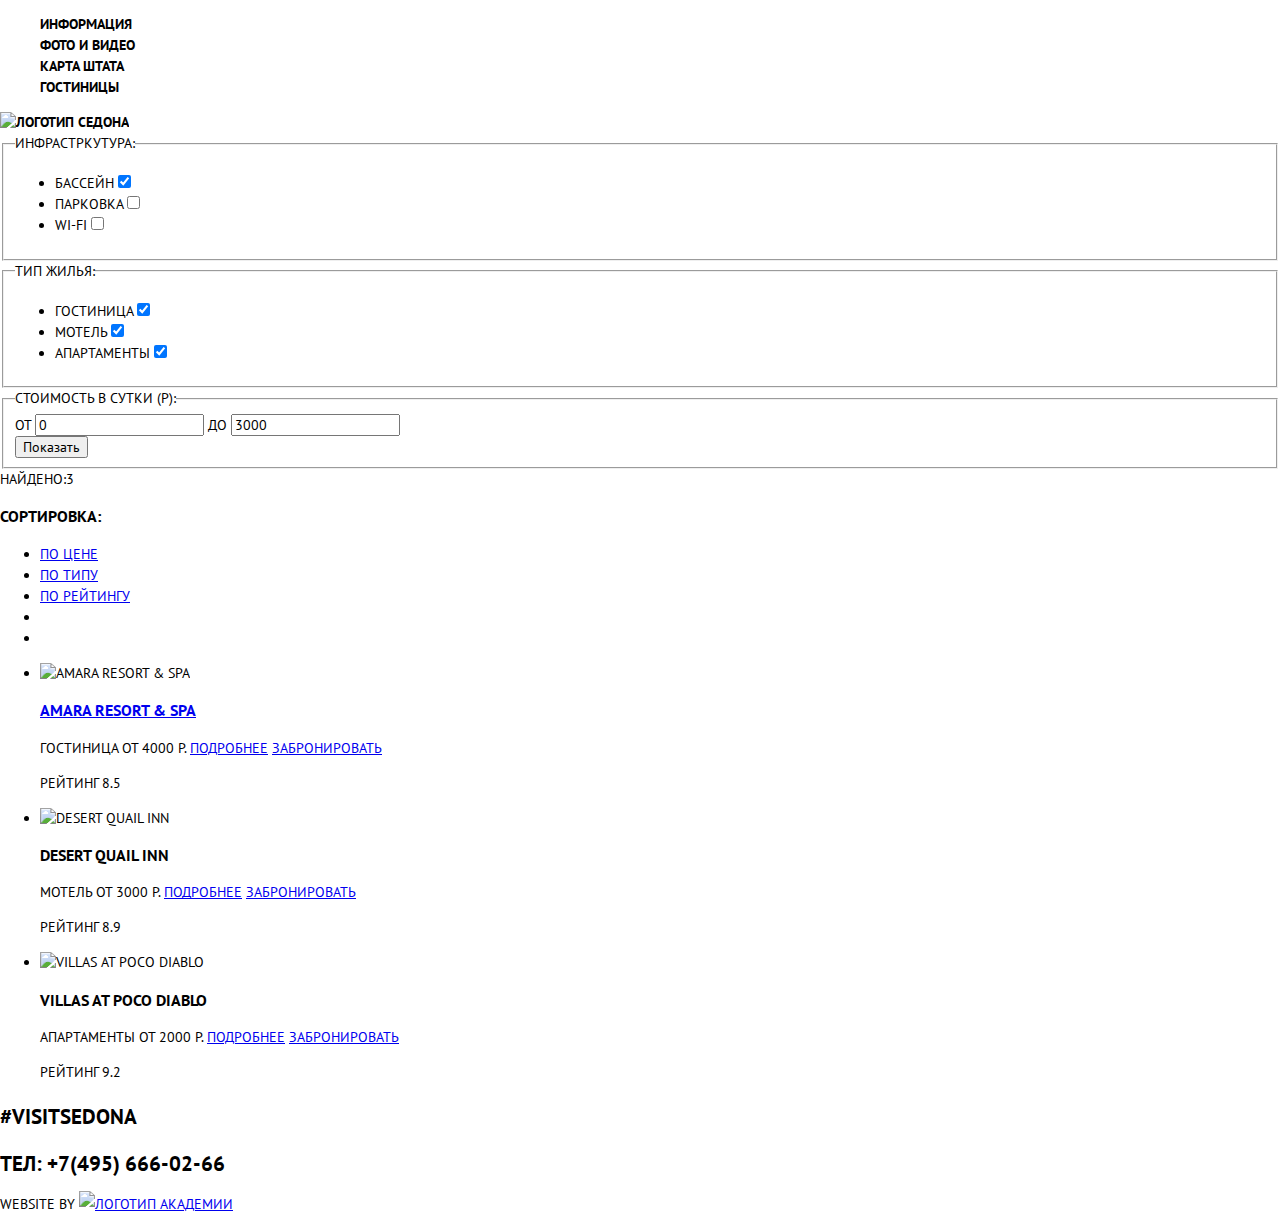
==== catalog.html @ 799c57b4 "Начинает стилизовать каталог" ====
<!DOCTYPE html>
<html lang="ru">

<head>
  <meta charset="utf-8">
  <title>Седона: поиск жилья</title>
  <link rel="icon" href="favicon.ico">
  <link rel="icon" href="img/favicon/icon.svg" type="image/svg+xml">
  <link rel="apple-touch-icon" href="img/favicon/152.png">
  <link rel="stylesheet" href="css/normalize.css">
  <link rel="stylesheet" href="css/style.css">
</head>

<body class="page-body">
  <header class="main-header">
    <nav class="main-menu">
      <ul class="main-menu__list">
        <li class="main-menu__item">
          <a class="main-menu__link main-menu__link--active" href="index.html">Информация</a>
        </li>
        <li class="main-menu__item">
          <a class="main-menu__link" href="#">Фото и видео</a>
        </li>
        <li class="main-menu__item">
          <a class="main-menu__link" href="#">Карта штата</a>
        </li>
        <li class="main-menu__item">
          <a class="main-menu__link" href="catalog.html">Гостиницы</a>
        </li>
      </ul>
      <a class="main-menu__logo">
        <img src="img/logo.svg" alt="Логотип Седона" width="138" height="70">
      </a>
    </nav>
  </header>
  <main>
    <h1 class="visually-hidden">Выбор жилья</h1>
    <section>
      <h2 class="visually-hidden">фильтр жилья</h2>
      <form action="https://echo.htmlacademy.ru/" method="get">
        <fieldset>
          <legend>Инфрастркутура:</legend>
          <ul>
            <li>
              <label for="swimming">Бассейн</label>
              <input type="checkbox" id="swimming" name="swimming" checked>
            </li>
            <li>
              <label for="parking">Парковка</label>
              <input type="checkbox" id="parking" name="parking">
            </li>
            <li>
              <label for="wifi">WI-FI</label>
              <input type="checkbox" id="wifi" name="wifi">
            </li>
          </ul>
        </fieldset>
        <fieldset>
          <legend>Тип жилья:</legend>
          <ul>
            <li>
              <label for="hotel">Гостиница</label>
              <input type="checkbox" id="hotel" name="hotel" checked>
            </li>
            <li>
              <label for="motel">Мотель</label>
              <input type="checkbox" id="motel" name="motel" checked>
            </li>
            <li>
              <label for="apartments">Апартаменты</label>
              <input type="checkbox" id="apartments" name="apartments" checked>
            </li>
          </ul>
        </fieldset>
        <fieldset class="filter-range">
          <legend class="filter-range-title">Стоимость в сутки (р):</legend>
          <div class="price-controls">
            <label class="min-price">от <input type="number" name="min-price" value="0" min="0"></label>
            <label class="max-price">до <input type="number" name="max-price" value="3000"></label>
          </div>
          <div class="range-controls">
            <div class="scale">
              <div class="bar"></div>
            </div>
            <div class="range-toggle range-toggle-min"></div>
            <div class="range-toggle range-toggle-max"></div>
          </div>
          <button class="btn-transparent" type="submit">Показать</button>
        </fieldset>
      </form>
    </section>
    <section>
      <h2 class="visually-hidden">Список доступных гостиниц</h2>
      <aside>
        <span>найдено:3</span>
        <div>
          <h3>сортировка:</h3>
          <ul>
            <li><a href="#">по цене</a></li>
            <li><a href="#">по типу</a></li>
            <li><a href="#">по рейтингу</a></li>
            <li><a href="#" aria-label="По убыванию"></a></li>
            <li><a href="#" aria-label="По возрастанию"></a></li>
          </ul>
        </div>
      </aside>
      <ul>
        <li>
          <img src="img/amara-resort.jpg" alt="Amara Resort & Spa" width="135" height="90">
          <h3><a href="#">Amara Resort & Spa</a></h3>
          <span>Гостиница</span>
          <span>от 4000 р.</span>
          <a href="#">Подробнее</a>
          <a href="#">Забронировать</a>
          <p>Рейтинг 8.5</p>
        </li>
        <li>
          <img src="img/desert-quail.jpg" alt="Desert Quail Inn" width="135" height="90">
          <h3>Desert Quail Inn</h3>
          <span>Мотель</span>
          <span>от 3000 р.</span>
          <a href="#">Подробнее</a>
          <a href="#">Забронировать</a>
          <p>Рейтинг 8.9</p>
        </li>
        <li>
          <img src="img/villas.jpg" alt="Villas at Poco Diablo" width="135" height="90">
          <h3>Villas at Poco Diablo</h3>
          <span>Апартаменты</span>
          <span>От 2000 Р.</span>
          <a href="#">Подробнее</a>
          <a href="#">Забронировать</a>
          <p>Рейтинг 9.2</p>
        </li>
      </ul>
    </section>
  </main>
  <footer class="main-footer">
    <div class="main-footer__contacts">
      <p class="main-footer__text">#visitSEDONA</p>
      <a class="main-footer__tel" href="tel:+74956660266">Тел: +7(495) 666-02-66</a>
    </div>
    <div class="main-footer__social">
      <ul class="main-footer__list">
        <li class="main-footer__item">
          <a class="main-footer__link" href="#"></a>
        </li>
        <li class="main-footer__item">
          <a class="main-footer__link" href="#"></a>
        </li>
        <li class="main-footer__item">
          <a class="main-footer__link" href="#"></a>
        </li>
      </ul>
    </div>
    <div class="main-footer__logo">
      <p class="main-footer__copyright">Website by
        <a class="main-footer__copyright-icon" href="https://htmlacademy.ru/intensive/htmlcss">
          <img class="main-footer__copyright-img" src="img/logo-htmlacademy.svg" alt="Логотип академии" width="115"
            height="41">
        </a>
      </p>
    </div>
  </footer>
</body>

</html>
---- css/style.css ----
/* Fotns */

@font-face {
  font-family: "PT Sans";
  src: local("PTSans-Bold"), url(../fonts/PTSans-Bold.woff2) format("woff2"),
    url(../fonts/PTSans-Bold.woff) format("woff");
  font-weight: 700;
  font-style: normal;
}
@font-face {
  font-family: "PT Sans";
  src: local("PTSans"), url(../fonts/PTSans.woff2) format("woff2"), url(../fonts/PTSans.woff) format("woff");
  font-weight: 400;
  font-style: normal;
}

/* Variables */

:root {
  --basic-black: #000000;
  --basic-dark: #a9a9a9;
  --basic-white: #ffffff;
  --basic-blue: #81b3d2;
  --blue: #669ec0;
  --extra-blue: #5496bd;
  --basic-brown: #766357;
  --brown: #604e43;
  --extra-brown: #503e33;
}

/* Visually-hidden */

.visually-hidden {
  position: absolute;
  clip: rect(0 0 0 0);
  width: 1px;
  height: 1px;
  margin: -1px;
}

/* Global */

.page {
}
.page-body {
  font-family: "PT Sans", Arial, sans-serif;
  font-size: 14px;
  line-height: 21px;
  font-weight: normal;
  text-transform: uppercase;
  background: var(--basic-white);
}

/* Main header */

.main-header {
  font-weight: bold;
  color: var(--basic-black);
  background-color: transparent;
}
.main-menu {
}
.main-menu__list {
  list-style: none;
}
.main-menu__item {
}
.main-menu__link {
  text-decoration: none;
  color: var(--basic-black);
}
.main-menu__link--active:hover {
  color: var(--basic-blue);
}
.main-menu__link--active:focus {
  color: var(--basic-black);
  opacity: 0.3;
}
.main-menu__link--active:active {
  color: var(--basic-brown);
}
.main-menu__logo {
}

/* Welcome */

.wrapper {
}
.welcome {
  background-image: url(../img/bg.jpg);
  background-position: center, 0 0;
  background-repeat: no-repeat, repeat;
}
.welcome__title {
}
.features {
  text-align: center;
}
.features__slogan {
  text-align: center;
  font-size: 21px;
  line-height: 26px;
  font-weight: bold;
}

/* Features */

.features__cause {
}
.features-list {
  list-style: none;
}
.features-list__item {
}
.features-list__block {
  text-align: center;
  color: var(--basic-white);
}
.features-list__content {
  background: var(--basic-blue);
  width: 400px;
  height: 256px;
}
.features-list__title {
  text-align: center;
  font-size: 21px;
  font-weight: bold;
}
.features-list__text {
  text-align: center;
}
.features-list__img {
}
.sublist {
  list-style: none;
}
.sublist__item {
}
.sublist__title {
  font-size: 21px;
  font-weight: bold;
}
.sublist__text {
}
.features-list__block--left {
  background: var(--basic-blue);
  width: 400px;
  height: 256px;
}

/* Form */

.search-hotel {
}
.search-hotel__subtitle {
  font-size: 30px;
  font-weight: bold;
  line-height: 24px;
  text-align: center;
}
.search-hotel__text {
  text-align: center;
  line-height: 24px;
}
.search-hotel__button {
  font-weight: bold;
  font-size: 21px;
  text-align: center;
  color: var(--basic-white);
  background-color: var(--basic-brown);
  width: 568px;
  height: 86px;
}
.search-hotel__button:hover {
  background-color: var(--brown);
}
.search-hotel__button:focus {
  background-color: var(--extra-brown);
  color: rgba(255, 255, 255, 0.3);
}
.search-form {
  font-weight: bold;
  line-height: 26px;
}
.search-form__item {
}
.search-form__label {
}
.search-form__input {
  font-weight: bold;
  line-height: 26px;
  text-align: center;
}
.search-form__button {
}
.search-form__button--less {
  background-color: var(--basic-dark);
}
.search-form__button--less:hover {
  background-color: var(--basic-black);
}
.search-form__button--less:focus {
  background-color: var(--basic-blue);
}
.search-form__button--more {
  background-color: var(--basic-dark);
}
.search-form__button--more:hover {
  background-color: var(--basic-black);
}
.search-form__button--more:focus {
  background-color: var(--basic-blue);
}
.search-form__btn {
  color: var(--basic-white);
  font-weight: bold;
  font-size: 21px;
  line-height: 26px;
  background-color: var(--basic-blue);
  width: 458px;
  height: 58px;
  text-align: center;
}
.search-form__btn:hover {
  background-color: var(--blue);
}
.search-form__btn:focus {
  background-color: var(--extra-blue);
  color: rgba(255, 255, 255, 0.3);
}

/* map */

.map {
}
.map__img {
}

/* main footer */

.main-footer {
}
.main-footer__contacts {
}
.main-footer__text {
  font-weight: bold;
  font-size: 21px;
  line-height: 26px;
}
.main-footer__tel {
  color: var(--basic-black);
  text-decoration: none;
  font-size: 21px;
  line-height: 26px;
  font-weight: bold;
}
.main-footer__social {
}
.main-footer__list {
  list-style: none;
}
.main-footer__item {
}
.main-footer__link {
}
.main-footer__logo {
}
.main-footer__copyright {
  line-height: 26px;
}
.main-footer__copyright-icon {
}
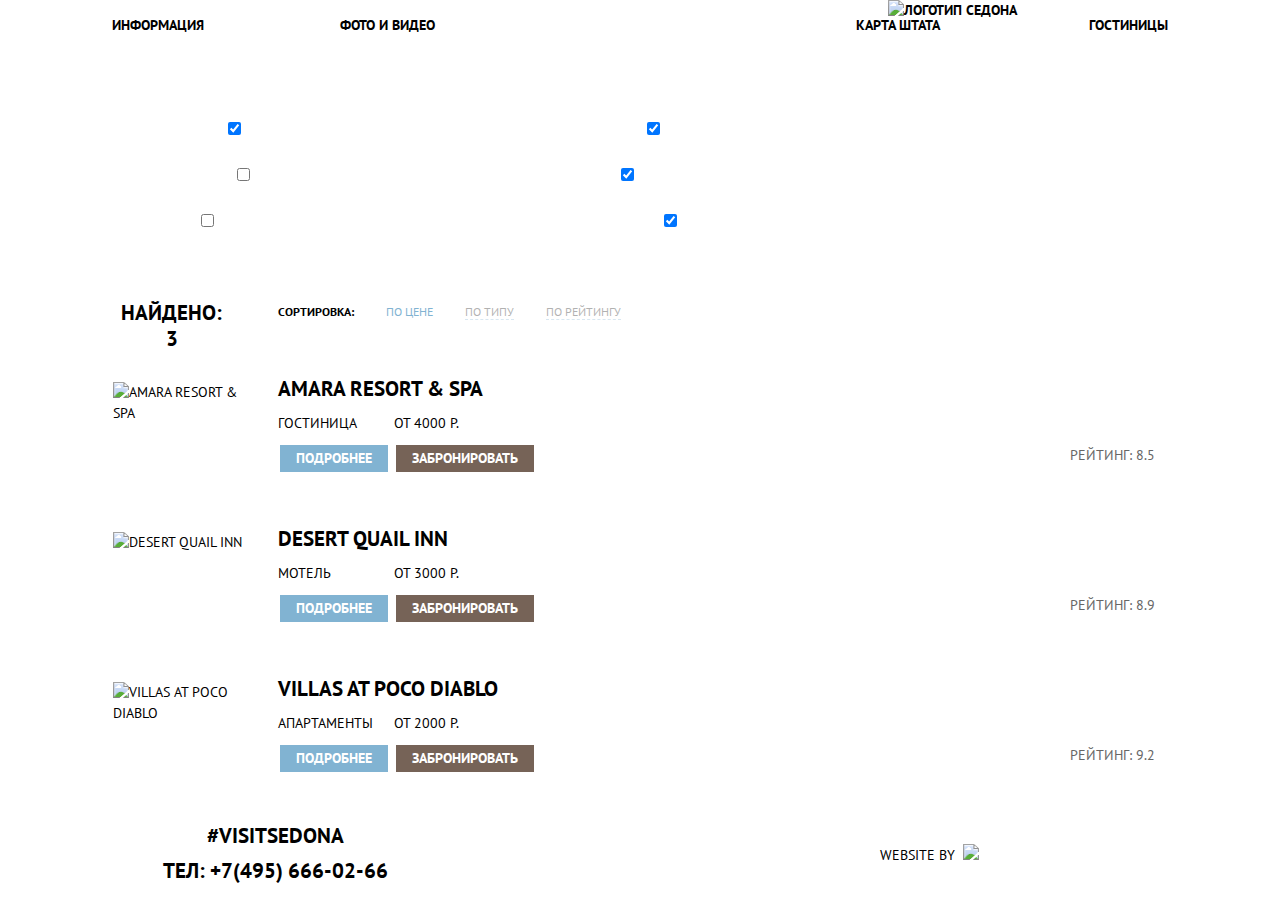
==== commit 232782dc: "Делает карточки каталога на гридах" ====
--- a/catalog.html
+++ b/catalog.html
@@ -11,126 +11,140 @@
   <link rel="stylesheet" href="css/style.css">
 </head>
 
-<body class="page-body">
+<body class="page-body iner-page">
   <header class="main-header">
+    <img class="main-header__logo img" src="img/logo.svg" alt="Логотип Седона" width="138" height="70">
     <nav class="main-menu">
-      <ul class="main-menu__list">
+      <ul class="main-menu__list list">
         <li class="main-menu__item">
-          <a class="main-menu__link main-menu__link--active" href="index.html">Информация</a>
+          <a class="main-menu__link main-menu__link--active link" href="#">Информация</a>
         </li>
         <li class="main-menu__item">
-          <a class="main-menu__link" href="#">Фото и видео</a>
+          <a class="main-menu__link link" href="#">Фото и видео</a>
         </li>
         <li class="main-menu__item">
-          <a class="main-menu__link" href="#">Карта штата</a>
+          <a class="main-menu__link link" href="#">Карта штата</a>
         </li>
         <li class="main-menu__item">
-          <a class="main-menu__link" href="catalog.html">Гостиницы</a>
+          <a class="main-menu__link link" href="catalog.html">Гостиницы</a>
         </li>
       </ul>
-      <a class="main-menu__logo">
-        <img src="img/logo.svg" alt="Логотип Седона" width="138" height="70">
-      </a>
     </nav>
   </header>
-  <main>
+  <main class="main-catalog">
     <h1 class="visually-hidden">Выбор жилья</h1>
-    <section>
+    <section class="search-hotel">
       <h2 class="visually-hidden">фильтр жилья</h2>
-      <form action="https://echo.htmlacademy.ru/" method="get">
-        <fieldset>
-          <legend>Инфрастркутура:</legend>
-          <ul>
-            <li>
-              <label for="swimming">Бассейн</label>
-              <input type="checkbox" id="swimming" name="swimming" checked>
+      <form class="search-hotel__form" action="https://echo.htmlacademy.ru/" method="get">
+        <fieldset class="services choice">
+          <legend class="services__title choice-title">Инфраструктура:</legend>
+          <ul class="services__list list choice-list">
+            <li class="services__items choice-items">
+              <label class="services__label" for="swimming">Бассейн</label>
+              <input class="services__input services__input--active" type="checkbox" id="swimming" name="swimming"
+                checked>
             </li>
-            <li>
-              <label for="parking">Парковка</label>
-              <input type="checkbox" id="parking" name="parking">
+            <li class="services__items choice-items">
+              <label class="services__label" for="parking">Парковка</label>
+              <input class="services__input" type="checkbox" id="parking" name="parking">
             </li>
-            <li>
-              <label for="wifi">WI-FI</label>
-              <input type="checkbox" id="wifi" name="wifi">
+            <li class="services__items choice-items">
+              <label class="services__label" for="wifi">WI-FI</label>
+              <input class="services__input" type="checkbox" id="wifi" name="wifi">
             </li>
           </ul>
         </fieldset>
-        <fieldset>
-          <legend>Тип жилья:</legend>
-          <ul>
-            <li>
-              <label for="hotel">Гостиница</label>
-              <input type="checkbox" id="hotel" name="hotel" checked>
+        <fieldset class="type-house choice">
+          <legend class="type-house__title choice-title">Тип жилья:</legend>
+          <ul class="type-house__list list choice-list">
+            <li class="type-house__items choice-items">
+              <label class="type-house__label" for="hotel">Гостиница</label>
+              <input class="type-house__input" type="checkbox" id="hotel" name="hotel" checked>
             </li>
-            <li>
-              <label for="motel">Мотель</label>
-              <input type="checkbox" id="motel" name="motel" checked>
+            <li class="type-house__items choice-items">
+              <label class="type-house__label" for="motel">Мотель</label>
+              <input class="type-house__input" type="checkbox" id="motel" name="motel" checked>
             </li>
-            <li>
-              <label for="apartments">Апартаменты</label>
-              <input type="checkbox" id="apartments" name="apartments" checked>
+            <li class="type-house__items choice-items">
+              <label class="type-house__label" for="apartments">Апартаменты</label>
+              <input class="type-house__input" type="checkbox" id="apartments" name="apartments" checked>
             </li>
           </ul>
         </fieldset>
         <fieldset class="filter-range">
-          <legend class="filter-range-title">Стоимость в сутки (р):</legend>
+          <legend class="filter-range__title">Стоимость в сутки (р):</legend>
           <div class="price-controls">
-            <label class="min-price">от <input type="number" name="min-price" value="0" min="0"></label>
-            <label class="max-price">до <input type="number" name="max-price" value="3000"></label>
+            <label class="price-controls__min">от 0 <input type="number" name="min-price" value="0" min="0"></label>
+            <label class="price-controls__max">до 3000 <input type="number" name="max-price" value="3000"></label>
           </div>
           <div class="range-controls">
-            <div class="scale">
-              <div class="bar"></div>
+            <div class="range-controls__scale">
+              <div class="range-controls__bar"></div>
             </div>
-            <div class="range-toggle range-toggle-min"></div>
-            <div class="range-toggle range-toggle-max"></div>
+            <div class="range-controls__less range-controls__less--check"></div>
+            <div class="range-controls__more range-controls__more--check"></div>
           </div>
-          <button class="btn-transparent" type="submit">Показать</button>
+          <button class="btn-show" type="submit">Показать</button>
         </fieldset>
       </form>
     </section>
-    <section>
+    <section class="available-hotel">
       <h2 class="visually-hidden">Список доступных гостиниц</h2>
-      <aside>
-        <span>найдено:3</span>
-        <div>
-          <h3>сортировка:</h3>
-          <ul>
-            <li><a href="#">по цене</a></li>
-            <li><a href="#">по типу</a></li>
-            <li><a href="#">по рейтингу</a></li>
-            <li><a href="#" aria-label="По убыванию"></a></li>
-            <li><a href="#" aria-label="По возрастанию"></a></li>
+      <aside class="found">
+        <span class="found__title title">найдено: 3</span>
+        <h3 class="sorting-title">сортировка:</h3>
+        <div class="sorting">
+          <ul class="sorting__list list">
+            <li class="sorting__items">
+              <a class="sorting__link sorting__link--active link" href="#">по цене</a>
+            </li>
+            <li class="sorting__items">
+              <a class="sorting__link sorting__link--type link tip" href="#">по типу</a>
+            </li>
+            <li class="sorting__items">
+              <a class="sorting__link sorting__link--rating link tip" href="#">по рейтингу</a>
+            </li>
+            <li class="sorting__items">
+              <a class="sorting__link sorting__link--descending link" href="#" aria-label="По убыванию"></a>
+            </li>
+            <li class="sorting__items">
+              <a class="sorting__link sorting__link--ascending link" href="#" aria-label="По возрастанию"></a>
+            </li>
           </ul>
         </div>
       </aside>
-      <ul>
-        <li>
-          <img src="img/amara-resort.jpg" alt="Amara Resort & Spa" width="135" height="90">
-          <h3><a href="#">Amara Resort & Spa</a></h3>
-          <span>Гостиница</span>
-          <span>от 4000 р.</span>
-          <a href="#">Подробнее</a>
-          <a href="#">Забронировать</a>
-          <p>Рейтинг 8.5</p>
+      <ul class="hotels list">
+        <li class="hotels__item">
+          <img class="hotels__image img" src="img/amara-resort.jpg" alt="Amara Resort & Spa" width="135" height="90">
+          <h3 class="hotels__title">
+            <a class="hotels__link hotels__link--active link" href="#">Amara Resort & Spa</a>
+          </h3>
+          <span class="hotels__type">Гостиница</span>
+          <span class="hotels__price">от 4000 р.</span>
+          <a class="hotels__detail link" href="#">Подробнее</a>
+          <a class="hotels__take link" href="#">Забронировать</a>
+          <span class="stars four-stars"></span>
+          <p class="hotels__desc">Рейтинг: 8.5</p>
         </li>
-        <li>
-          <img src="img/desert-quail.jpg" alt="Desert Quail Inn" width="135" height="90">
-          <h3>Desert Quail Inn</h3>
-          <span>Мотель</span>
-          <span>от 3000 р.</span>
-          <a href="#">Подробнее</a>
-          <a href="#">Забронировать</a>
-          <p>Рейтинг 8.9</p>
+        <li class="hotels__item">
+          <img class="hotels__image img" src="img/desert-quail.jpg" alt="Desert Quail Inn" width="135" height="90">
+          <h3 class="hotels__title">Desert Quail Inn</h3>
+          <span class="hotels__type">Мотель</span>
+          <span class="hotels__price">от 3000 р.</span>
+          <a class="hotels__detail link" href="#">Подробнее</a>
+          <a class="hotels__take link" href="#">Забронировать</a>
+          <span class="stars three-stars"></span>
+          <p class="hotels__desc">Рейтинг: 8.9</p>
         </li>
-        <li>
-          <img src="img/villas.jpg" alt="Villas at Poco Diablo" width="135" height="90">
-          <h3>Villas at Poco Diablo</h3>
-          <span>Апартаменты</span>
-          <span>От 2000 Р.</span>
-          <a href="#">Подробнее</a>
-          <a href="#">Забронировать</a>
-          <p>Рейтинг 9.2</p>
+        <li class="hotels__item">
+          <img class="hotels__image img" src="img/villas.jpg" alt="Villas at Poco Diablo" width="135" height="90">
+          <h3 class="hotels__title">Villas at Poco Diablo</h3>
+          <span class="hotels__type">Апартаменты</span>
+          <span class="hotels__price">От 2000 Р.</span>
+          <a class="hotels__detail link" href="#">Подробнее</a>
+          <a class="hotels__take link" href="#">Забронировать</a>
+          <span class="stars two-stars"></span>
+          <p class="hotels__desc link">Рейтинг: 9.2</p>
         </li>
       </ul>
     </section>
@@ -138,29 +152,25 @@
   <footer class="main-footer">
     <div class="main-footer__contacts">
       <p class="main-footer__text">#visitSEDONA</p>
-      <a class="main-footer__tel" href="tel:+74956660266">Тел: +7(495) 666-02-66</a>
+      <a class="main-footer__tel link" href="tel:+74956660266">Тел: +7(495) 666-02-66</a>
     </div>
-    <div class="main-footer__social">
-      <ul class="main-footer__list">
-        <li class="main-footer__item">
-          <a class="main-footer__link" href="#"></a>
-        </li>
-        <li class="main-footer__item">
-          <a class="main-footer__link" href="#"></a>
-        </li>
-        <li class="main-footer__item">
-          <a class="main-footer__link" href="#"></a>
-        </li>
-      </ul>
-    </div>
-    <div class="main-footer__logo">
-      <p class="main-footer__copyright">Website by
-        <a class="main-footer__copyright-icon" href="https://htmlacademy.ru/intensive/htmlcss">
-          <img class="main-footer__copyright-img" src="img/logo-htmlacademy.svg" alt="Логотип академии" width="115"
-            height="41">
-        </a>
-      </p>
-    </div>
+    <ul class="main-footer__list list">
+      <li class="main-footer__item">
+        <a class="main-footer__link link" href="#"></a>
+      </li>
+      <li class="main-footer__item">
+        <a class="main-footer__link link" href="#"></a>
+      </li>
+      <li class="main-footer__item">
+        <a class="main-footer__link link" href="#"></a>
+      </li>
+    </ul>
+    <p class="main-footer__copyright">Website by
+      <a class="main-footer__copyright-icon link" href="https://htmlacademy.ru/intensive/htmlcss">
+        <img class="main-footer__copyright-img img" src="img/logo-htmlacademy.svg" alt="Логотип академии" width="115"
+          height="41">
+      </a>
+    </p>
   </footer>
 </body>
 
--- a/css/style.css
+++ b/css/style.css
@@ -1,4 +1,4 @@
-/* Fotns */
+/* Fonts */
 
 @font-face {
   font-family: "PT Sans";
@@ -7,6 +7,7 @@
   font-weight: 700;
   font-style: normal;
 }
+
 @font-face {
   font-family: "PT Sans";
   src: local("PTSans"), url(../fonts/PTSans.woff2) format("woff2"), url(../fonts/PTSans.woff) format("woff");
@@ -26,9 +27,71 @@
   --basic-brown: #766357;
   --brown: #604e43;
   --extra-brown: #503e33;
-}
-
-/* Visually-hidden */
+  --rating-text: #666666;
+  --blue-opacity: rgba(255, 255, 255, 0.3);
+  --basic-background: #f2f2f2;
+  --background-item: #eeeeee;
+  --shadow-form: rgba(0, 1, 1, 0.15);
+}
+
+/* Global */
+
+*,
+*::before,
+*::after {
+  box-sizing: border-box;
+}
+
+.page {
+  height: 100%;
+}
+
+.content {
+  min-width: 1200px;
+  height: 100%;
+  margin: 0 auto;
+}
+
+.page-body {
+  display: grid;
+  grid-template-rows: min-content 1fr min-content;
+  align-content: start;
+  min-height: 100%;
+  max-width: 1200px;
+  width: 100%;
+  margin: 0 auto;
+
+  font-family: "PT Sans", Arial, sans-serif;
+  font-size: 14px;
+  line-height: 21px;
+  font-weight: 400;
+  text-transform: uppercase;
+
+  background-color: var(--basic-white);
+}
+
+.list {
+  margin: 0;
+  padding: 0;
+
+  list-style: none;
+}
+
+.link {
+  text-decoration: none;
+  color: var(--basic-white);
+}
+
+.title {
+  font-size: 21px;
+  font-weight: 700;
+  text-align: center;
+}
+
+.img {
+  max-width: 100%;
+  vertical-align: middle;
+}
 
 .visually-hidden {
   position: absolute;
@@ -38,235 +101,682 @@
   margin: -1px;
 }
 
-/* Global */
-
-.page {
-}
-.page-body {
-  font-family: "PT Sans", Arial, sans-serif;
-  font-size: 14px;
-  line-height: 21px;
-  font-weight: normal;
-  text-transform: uppercase;
-  background: var(--basic-white);
-}
-
 /* Main header */
 
 .main-header {
-  font-weight: bold;
+  font-weight: 700;
   color: var(--basic-black);
   background-color: transparent;
 }
-.main-menu {
-}
+
 .main-menu__list {
-  list-style: none;
-}
+  display: flex;
+  flex-wrap: wrap;
+  justify-content: space-between;
+  padding: 0px 72px;
+  text-align: center;
+}
+
+.main-menu__list li {
+  padding-top: 15px;
+  width: 200px;
+  min-height: 40px;
+}
+
 .main-menu__item {
-}
+  margin-bottom: 15px;
+}
+
+.main-menu__list li:nth-child(1),
+.main-menu__list li:nth-child(2) {
+  text-align: left;
+}
+
+.main-menu__list li:nth-child(3),
+.main-menu__list li:nth-child(4) {
+  text-align: right;
+}
+
+.main-menu__list li:nth-child(3) {
+  margin-left: 173px;
+}
+
+.main-header__logo {
+  position: absolute;
+  left: 888px;
+  z-index: 1;
+
+  width: 138px;
+  height: 70px;
+}
+
 .main-menu__link {
-  text-decoration: none;
-  color: var(--basic-black);
-}
+  display: block;
+  color: var(--basic-black);
+}
+
 .main-menu__link--active:hover {
   color: var(--basic-blue);
 }
+
 .main-menu__link--active:focus {
   color: var(--basic-black);
   opacity: 0.3;
 }
+
 .main-menu__link--active:active {
   color: var(--basic-brown);
 }
-.main-menu__logo {
-}
-
-/* Welcome */
-
-.wrapper {
-}
+
+/* Main */
+
+.main {
+  display: grid;
+  grid-template-rows: min-content auto auto auto;
+  align-content: start;
+}
+
 .welcome {
-  background-image: url(../img/bg.jpg);
-  background-position: center, 0 0;
-  background-repeat: no-repeat, repeat;
-}
+  grid-column: 1 / -1;
+
+  display: flex;
+
+  height: 509px;
+  background-color: var(--basic-white);
+  background-image: url("../img/bg.jpg");
+}
+
 .welcome__title {
-}
-.features {
-  text-align: center;
-}
+  margin: auto;
+}
+
+/* Features */
+
 .features__slogan {
-  text-align: center;
   font-size: 21px;
   line-height: 26px;
-  font-weight: bold;
-}
-
-/* Features */
+  font-weight: 700;
+  color: var(--basic-black);
+  text-align: center;
+  max-width: 470px;
+  margin: 0 auto;
+  padding-top: 41px;
+}
 
 .features__cause {
-}
+  margin-top: 43px;
+  margin-bottom: 53px;
+
+  line-height: 26px;
+  font-weight: 400;
+  text-align: center;
+
+  color: var(--basic-black);
+}
+
 .features-list {
-  list-style: none;
-}
-.features-list__item {
-}
-.features-list__block {
-  text-align: center;
+  display: flex;
+  flex-wrap: wrap;
+  margin-bottom: 54px;
+}
+
+.features-list__item--short {
+  display: flex;
+  flex-direction: column;
+  justify-content: center;
+  align-items: center;
+  text-align: center;
+  padding: 0 48px;
+  padding-bottom: 34px;
+
+  max-width: 400px;
+  width: 100%;
+  min-height: 256px;
+  background-color: var(--background-item);
+}
+
+.features-start {
+  display: flex;
+  flex-wrap: wrap;
+
   color: var(--basic-white);
 }
+
 .features-list__content {
-  background: var(--basic-blue);
-  width: 400px;
-  height: 256px;
-}
+  display: flex;
+  flex-direction: column;
+  justify-content: center;
+  align-items: center;
+  text-align: center;
+  padding: 0 48px;
+  max-width: 400px;
+
+  background-color: var(--basic-blue);
+}
+
+.features-second {
+  display: flex;
+  flex-wrap: wrap;
+  min-height: 256px;
+
+  background-color: var(--basic-blue);
+  color: var(--basic-white);
+}
+
 .features-list__title {
-  text-align: center;
-  font-size: 21px;
-  font-weight: bold;
-}
-.features-list__text {
-  text-align: center;
-}
-.features-list__img {
-}
+  margin-top: 42px;
+}
+
+/* sublist */
+
 .sublist {
-  list-style: none;
-}
+  width: 100%;
+  display: flex;
+  justify-content: space-around;
+  align-items: center;
+  text-align: center;
+  margin-top: 60px;
+  margin-bottom: 82px;
+
+  background-color: var(--basic-white);
+}
+
 .sublist__item {
-}
-.sublist__title {
-  font-size: 21px;
-  font-weight: bold;
-}
-.sublist__text {
-}
-.features-list__block--left {
-  background: var(--basic-blue);
-  width: 400px;
-  height: 256px;
+  max-width: 296px;
+  color: var(--basic-black);
 }
 
 /* Form */
 
-.search-hotel {
-}
-.search-hotel__subtitle {
+.search {
+  grid-column: 1 / -1;
+  display: flex;
+  flex-direction: column;
+}
+
+.search__subtitle {
   font-size: 30px;
-  font-weight: bold;
+  font-weight: 700;
   line-height: 24px;
   text-align: center;
 }
-.search-hotel__text {
+
+.search__text {
   text-align: center;
   line-height: 24px;
 }
-.search-hotel__button {
-  font-weight: bold;
+
+.search__button {
+  margin: 0 auto;
+
+  width: 568px;
+  height: 86px;
+  font-weight: 700;
   font-size: 21px;
   text-align: center;
   color: var(--basic-white);
   background-color: var(--basic-brown);
-  width: 568px;
-  height: 86px;
-}
-.search-hotel__button:hover {
+  border: none;
+}
+
+.search__button:hover {
   background-color: var(--brown);
 }
-.search-hotel__button:focus {
+
+.search__button:focus {
+  color: var(--blue-opacity);
   background-color: var(--extra-brown);
-  color: rgba(255, 255, 255, 0.3);
-}
+}
+
 .search-form {
-  font-weight: bold;
+  position: relative;
+  left: 316px;
+
+  display: flex;
+  flex-direction: column;
+  justify-content: space-around;
+
+  font-weight: 700;
   line-height: 26px;
-}
+  box-shadow: 0px 7px 15px 0px var(--shadow-form);
+  min-height: 395px;
+  max-width: 568px;
+}
+
 .search-form__item {
-}
-.search-form__label {
-}
+  display: flex;
+  justify-content: center;
+}
+
+.humans {
+  display: flex;
+  justify-content: space-around;
+  padding: 0 55px;
+}
+
 .search-form__input {
-  font-weight: bold;
+  font-weight: 700;
   line-height: 26px;
   text-align: center;
-}
+  border: none;
+}
+
 .search-form__button {
-}
-.search-form__button--less {
   background-color: var(--basic-dark);
 }
-.search-form__button--less:hover {
+
+.search-form__button:hover {
   background-color: var(--basic-black);
 }
-.search-form__button--less:focus {
+
+.search-form__button:focus {
   background-color: var(--basic-blue);
 }
-.search-form__button--more {
-  background-color: var(--basic-dark);
-}
-.search-form__button--more:hover {
-  background-color: var(--basic-black);
-}
-.search-form__button--more:focus {
-  background-color: var(--basic-blue);
-}
+
 .search-form__btn {
-  color: var(--basic-white);
+  margin: 0 auto;
+
+  width: 458px;
+  height: 58px;
   font-weight: bold;
   font-size: 21px;
   line-height: 26px;
+  text-align: center;
+  color: var(--basic-white);
+
   background-color: var(--basic-blue);
-  width: 458px;
-  height: 58px;
-  text-align: center;
-}
+  border: none;
+}
+
 .search-form__btn:hover {
   background-color: var(--blue);
 }
+
 .search-form__btn:focus {
+  color: var(--blue-opacity);
   background-color: var(--extra-blue);
-  color: rgba(255, 255, 255, 0.3);
 }
 
 /* map */
 
 .map {
-}
-.map__img {
+  grid-column: 1 / -1;
 }
 
 /* main footer */
 
 .main-footer {
-}
-.main-footer__contacts {
-}
-.main-footer__text {
-  font-weight: bold;
+  display: flex;
+  justify-content: space-around;
+
   font-size: 21px;
   line-height: 26px;
-}
+  font-weight: 700;
+}
+
+.main-footer__contacts {
+  display: flex;
+  flex-direction: column;
+  justify-content: center;
+}
+
+.main-footer__text {
+  text-align: center;
+  margin-bottom: 9px;
+}
+
 .main-footer__tel {
-  color: var(--basic-black);
-  text-decoration: none;
+  margin-bottom: 36px;
+
+  color: var(--basic-black);
+}
+
+.main-footer__list {
+  display: flex;
+  justify-content: space-between;
+  max-width: 138px;
+}
+
+.main-footer__link {
+  max-width: 46px;
+  max-height: 48px;
+  background-color: var(--basic-blue);
+}
+
+.main-footer__copyright {
+  display: flex;
+  margin-top: 40px;
+  margin-bottom: 40px;
+
+  font-size: 14px;
+  font-weight: 400;
+}
+
+.main-footer__copyright-img {
+  margin-left: 8px;
+}
+
+/* catalog */
+
+/* search form */
+
+.search-hotel {
+  background-image: url("../img/filter-bg.jpg");
+}
+
+.search-hotel__form {
+  min-width: 1200px;
+  min-height: 217px;
+  display: grid;
+  grid-template-columns: 1fr 1fr 1fr;
+}
+
+.choice {
+  color: var(--basic-white);
+  border: none;
+}
+
+.choice-list {
+  margin-top: 14px;
+  margin-left: 112px;
+  max-width: 100%;
+  min-height: 100%;
+}
+
+.choice-title {
+  max-width: 100%;
+  padding-top: 25px;
+  margin-left: 72px;
+
+  font-size: 16px;
+  font-weight: bold;
+}
+
+.choice-items {
+  margin-bottom: 25px;
+}
+
+/* price form */
+
+.filter-range {
+  width: 330px;
+  margin: 0 auto;
+
+  color: var(--basic-white);
+  text-transform: uppercase;
+  border: none;
+}
+
+.filter-range__title {
+  margin-bottom: 9px;
+
+  font-weight: 700;
+  font-size: 16px;
+  line-height: 21px;
+}
+
+.price-controls {
+  height: 36px;
+  margin-bottom: 20px;
+
+  font-size: 0;
+
+  border: 2px solid var(--basic-white);
+  border-radius: 2px;
+}
+
+.price-controls label {
+  display: inline-block;
+
+  font-size: 14px;
+  line-height: 38px;
+  vertical-align: top;
+
+  cursor: pointer;
+}
+
+.price-controls__min,
+.price-controls__max {
+  width: 90px;
+  margin-left: 55px;
+}
+
+.price-controls input {
+  width: 50px;
+  margin: 0;
+
+  opacity: 0;
+  border: none;
+}
+
+.btn-show {
+  display: block;
+  margin: 0 auto;
+  padding: 6px 35px;
+  margin-top: 35px;
+  font-size: 14px;
+  line-height: 20px;
+  color: var(--basic-white);
+  text-transform: uppercase;
+
+  background-color: transparent;
+  border: 2px solid var(--basic-white);
+  border-radius: 2px;
+  cursor: pointer;
+}
+
+.btn-show:hover {
+  color: var(--basic-black);
+  background-color: var(--basic-white);
+}
+
+/* sorting */
+
+.found {
+  display: flex;
+}
+
+.found__title {
+  min-width: 117px;
+  margin-top: 28px;
+  margin-right: 10px;
+  margin-left: 73px;
+  line-height: 26px;
+}
+
+.sorting-title {
+  margin-top: 31px;
+  margin-left: 38px;
+  font-size: 12px;
+  line-height: 18px;
+}
+
+.sorting {
+  min-width: 800px;
+  width: 100%;
+}
+
+.sorting__list {
+  display: flex;
+  margin-top: 29px;
+}
+
+.sorting__items {
+  margin-left: 32px;
+}
+
+.sorting__link--descending {
+  margin-left: 430px;
+}
+
+.sorting__link {
+  font-size: 12px;
+  line-height: 18px;
+  color: var(--basic-black);
+  border-bottom: 1px dashed var(--basic-blue);
+}
+
+.sorting__link--active {
+  color: var(--basic-blue);
+  border: none;
+}
+
+.tip {
+  opacity: 0.3;
+}
+
+.sorting__link--rating:hover {
+  color: var(--basic-blue);
+}
+
+.sorting__link--rating:focus {
+  color: var(--basic-black);
+}
+
+/* hotels */
+
+.hotels__item {
+  display: grid;
+  grid-template-columns: 73px 165px 116px 150px auto 110px 73px;
+  grid-template-rows: 50px 43px 57px;
+}
+
+.hotels__image {
+  grid-row: 1 / 4;
+  grid-column: 2 / 3;
+  align-self: center;
+}
+
+.hotels__title {
+  grid-row: 1 / 2;
+  grid-column: 3 / 5;
+  align-self: end;
+  justify-self: start;
+  margin: 0;
+
+  font-weight: 700;
   font-size: 21px;
+}
+
+.hotels__type {
+  grid-row: 2 / 3;
+  grid-column: 3 / 4;
+  align-self: center;
+  justify-self: start;
+}
+
+.hotels__price {
+  grid-row: 2 / 3;
+  grid-column: 4 / 5;
+  align-self: center;
+  justify-self: start;
+}
+
+.hotels__detail {
+  grid-row: 3 / 4;
+  grid-column: 3 / 4;
+  align-self: start;
+  justify-self: start;
+}
+
+.hotels__take {
+  grid-row: 3 / 4;
+  grid-column: 4 / 5;
+  align-self: start;
+  justify-self: start;
+}
+
+.hotels__desc {
+  grid-row: 3 / 4;
+  grid-column: 6 / 7;
+  justify-self: center;
+  align-self: start;
+  margin: 0;
+}
+
+.hotels .hotels__detail,
+.hotels .hotels__take {
+  display: inline-block;
+  vertical-align: top;
+  text-align: center;
+  min-width: 78px;
+  min-height: 27px;
+  margin-left: 2px;
+  padding-top: 3px;
+  padding-bottom: 3px;
+  padding-left: 16px;
+  padding-right: 16px;
+}
+
+.stars {
+  grid-row: 1 / 2;
+  grid-column: 6 / 7;
+  align-self: end;
+  justify-self: end;
+
+  height: 17px;
+  width: 112px;
+  background-image: url("../img/icon/star.svg");
+  background-repeat: space round;
+}
+
+.four-stars {
+  width: 83px;
+}
+
+.three-stars {
+  width: 68px;
+}
+
+.two-stars {
+  width: 43px;
+}
+
+.hotels__title {
   line-height: 26px;
-  font-weight: bold;
-}
-.main-footer__social {
-}
-.main-footer__list {
-  list-style: none;
-}
-.main-footer__item {
-}
-.main-footer__link {
-}
-.main-footer__logo {
-}
-.main-footer__copyright {
-  line-height: 26px;
-}
-.main-footer__copyright-icon {
-}
+}
+
+.hotels__link {
+  color: var(--basic-black);
+}
+
+.hotels__link:hover {
+  color: var(--basic-blue);
+}
+
+.hotels__link:focus {
+  color: var(--basic-black);
+  opacity: 0.3;
+}
+
+.hotels__detail {
+  font-weight: 700;
+  background-color: var(--basic-blue);
+}
+
+.hotels__detail:hover {
+  background-color: var(--blue);
+}
+
+.hotels__detail:focus {
+  color: var(--blue-opacity);
+  background-color: var(--extra-blue);
+}
+
+.hotels__take {
+  font-weight: 700;
+  background-color: var(--basic-brown);
+}
+
+.hotels__take:hover {
+  background-color: var(--brown);
+}
+
+.hotels__take:focus {
+  color: var(--blue-opacity);
+  background-color: var(--extra-brown);
+}
+
+.hotels__desc {
+  color: var(--rating-text);
+}
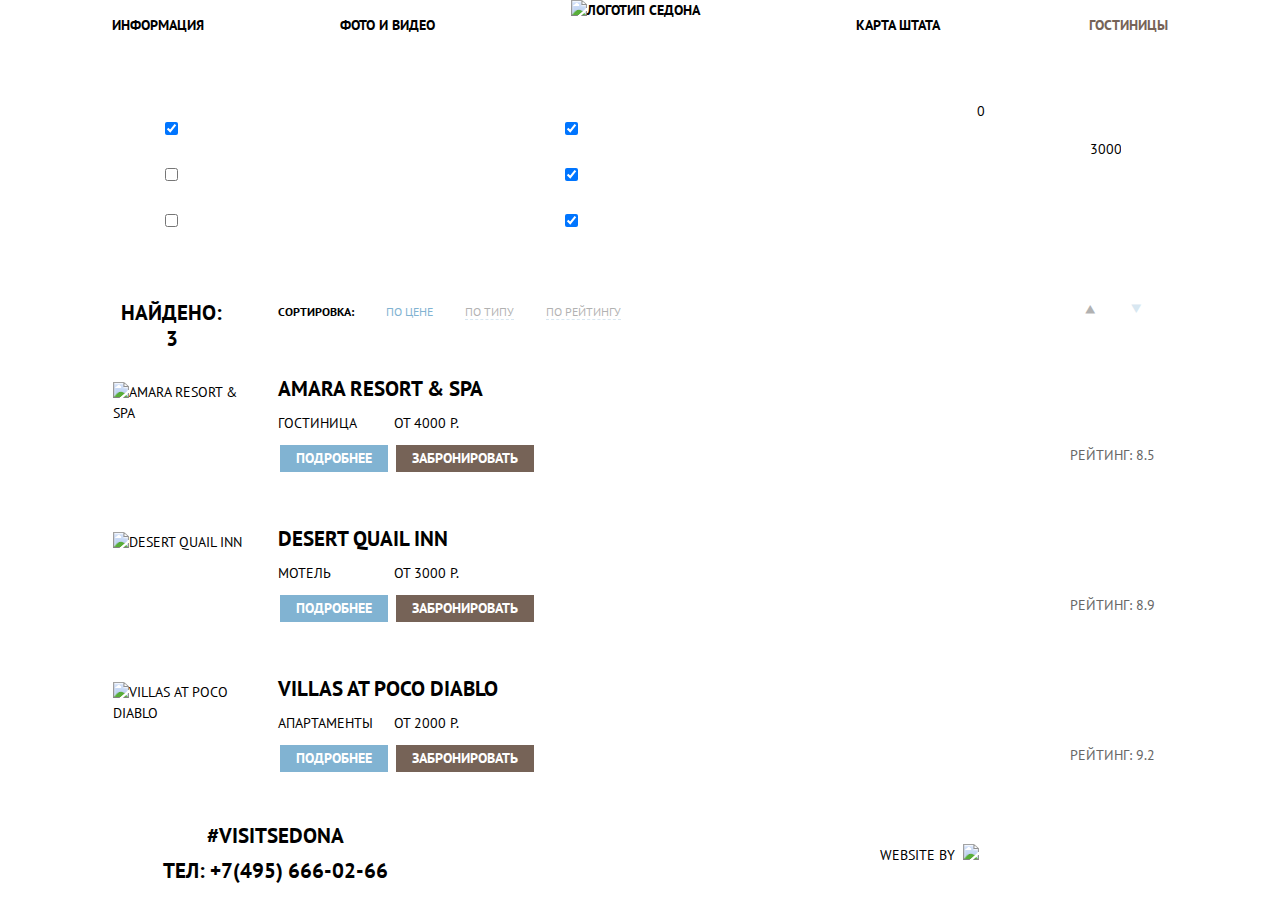
==== commit f5585074: "Правки сеток №1" ====
--- a/catalog.html
+++ b/catalog.html
@@ -11,167 +11,169 @@
   <link rel="stylesheet" href="css/style.css">
 </head>
 
-<body class="page-body iner-page">
-  <header class="main-header">
-    <img class="main-header__logo img" src="img/logo.svg" alt="Логотип Седона" width="138" height="70">
-    <nav class="main-menu">
-      <ul class="main-menu__list list">
-        <li class="main-menu__item">
-          <a class="main-menu__link main-menu__link--active link" href="#">Информация</a>
+<body class="content">
+  <div class="page-body iner-page">
+    <header class="main-header">
+      <img class="main-header__logo img" src="img/logo.svg" alt="Логотип Седона" width="138" height="70">
+      <nav class="main-menu">
+        <ul class="main-menu__list list">
+          <li class="main-menu__item">
+            <a class="main-menu__link link" href="#">Информация</a>
+          </li>
+          <li class="main-menu__item">
+            <a class="main-menu__link link" href="#">Фото и видео</a>
+          </li>
+          <li class="main-menu__item">
+            <a class="main-menu__link link" href="#">Карта штата</a>
+          </li>
+          <li class="main-menu__item">
+            <a class="main-menu__link main-menu__link--active link">Гостиницы</a>
+          </li>
+        </ul>
+      </nav>
+    </header>
+    <main class="main-catalog">
+      <h1 class="visually-hidden">Выбор жилья</h1>
+      <section class="search-hotel">
+        <h2 class="visually-hidden">фильтр жилья</h2>
+        <form class="search-hotel__form" action="https://echo.htmlacademy.ru/" method="get">
+          <fieldset class="services choice">
+            <legend class="services__title choice-title">Инфраструктура:</legend>
+            <ul class="services__list list choice-list">
+              <li class="services__items choice-items">
+                <input class="services__input services__input--active" type="checkbox" id="swimming" name="swimming"
+                  checked>
+                <label class="services__label" for="swimming">Бассейн</label>
+              </li>
+              <li class="services__items choice-items">
+                <input class="services__input" type="checkbox" id="parking" name="parking">
+                <label class="services__label" for="parking">Парковка</label>
+              </li>
+              <li class="services__items choice-items">
+                <input class="services__input" type="checkbox" id="wifi" name="wifi">
+                <label class="services__label" for="wifi">WI-FI</label>
+              </li>
+            </ul>
+          </fieldset>
+          <fieldset class="type-house choice">
+            <legend class="type-house__title choice-title">Тип жилья:</legend>
+            <ul class="type-house__list list choice-list">
+              <li class="type-house__items choice-items">
+                <input class="type-house__input" type="checkbox" id="hotel" name="hotel" checked>
+                <label class="type-house__label" for="hotel">Гостиница</label>
+              </li>
+              <li class="type-house__items choice-items">
+                <input class="type-house__input" type="checkbox" id="motel" name="motel" checked>
+                <label class="type-house__label" for="motel">Мотель</label>
+              </li>
+              <li class="type-house__items choice-items">
+                <input class="type-house__input" type="checkbox" id="apartments" name="apartments" checked>
+                <label class="type-house__label" for="apartments">Апартаменты</label>
+              </li>
+            </ul>
+          </fieldset>
+          <fieldset class="filter-range">
+            <legend class="filter-range__title">Стоимость в сутки (р):</legend>
+            <div class="price-controls">
+              <label class="price-controls__min">от 0 <input type="number" name="min-price" value="0" min="0"></label>
+              <label class="price-controls__max">до 3000 <input type="number" name="max-price" value="3000"></label>
+            </div>
+            <div class="range-controls">
+              <div class="range-controls__scale">
+                <div class="range-controls__bar"></div>
+              </div>
+              <div class="range-controls__less range-controls__less--check"></div>
+              <div class="range-controls__more range-controls__more--check"></div>
+            </div>
+            <button class="btn-show" type="submit">Показать</button>
+          </fieldset>
+        </form>
+      </section>
+      <section class="available-hotel">
+        <h2 class="visually-hidden">Список доступных гостиниц</h2>
+        <aside class="found">
+          <span class="found__title title">найдено: 3</span>
+          <h3 class="sorting-title">сортировка:</h3>
+          <div class="sorting">
+            <ul class="sorting__list list">
+              <li class="sorting__items">
+                <a class="sorting__link sorting__link--active link" href="#">по цене</a>
+              </li>
+              <li class="sorting__items">
+                <a class="sorting__link link tip" href="#">по типу</a>
+              </li>
+              <li class="sorting__items">
+                <a class="sorting__link link tip" href="#">по рейтингу</a>
+              </li>
+              <li class="sorting__items">
+                <a class="sorting__link sorting__link--descending link tip" href="#" aria-label="По убыванию">⯅</a>
+              </li>
+              <li class="sorting__items">
+                <a class="sorting__link sorting__link--ascending link tip" href="#" aria-label="По возрастанию">⯆</a>
+              </li>
+            </ul>
+          </div>
+        </aside>
+        <ul class="hotels list">
+          <li class="hotels__item">
+            <img class="hotels__image img" src="img/amara-resort.jpg" alt="Amara Resort & Spa" width="135" height="90">
+            <h3 class="hotels__title">
+              <a class="hotels__link hotels__link--active link" href="#">Amara Resort & Spa</a>
+            </h3>
+            <span class="hotels__type">Гостиница</span>
+            <span class="hotels__price">от 4000 р.</span>
+            <a class="hotels__detail link" href="#">Подробнее</a>
+            <a class="hotels__take link" href="#">Забронировать</a>
+            <span class="stars four-stars"></span>
+            <p class="hotels__desc">Рейтинг: 8.5</p>
+          </li>
+          <li class="hotels__item">
+            <img class="hotels__image img" src="img/desert-quail.jpg" alt="Desert Quail Inn" width="135" height="90">
+            <h3 class="hotels__title">Desert Quail Inn</h3>
+            <span class="hotels__type">Мотель</span>
+            <span class="hotels__price">от 3000 р.</span>
+            <a class="hotels__detail link" href="#">Подробнее</a>
+            <a class="hotels__take link" href="#">Забронировать</a>
+            <span class="stars three-stars"></span>
+            <p class="hotels__desc">Рейтинг: 8.9</p>
+          </li>
+          <li class="hotels__item">
+            <img class="hotels__image img" src="img/villas.jpg" alt="Villas at Poco Diablo" width="135" height="90">
+            <h3 class="hotels__title">Villas at Poco Diablo</h3>
+            <span class="hotels__type">Апартаменты</span>
+            <span class="hotels__price">От 2000 Р.</span>
+            <a class="hotels__detail link" href="#">Подробнее</a>
+            <a class="hotels__take link" href="#">Забронировать</a>
+            <span class="stars two-stars"></span>
+            <p class="hotels__desc link">Рейтинг: 9.2</p>
+          </li>
+        </ul>
+      </section>
+    </main>
+    <footer class="main-footer">
+      <div class="main-footer__contacts">
+        <p class="main-footer__text">#visitSEDONA</p>
+        <a class="main-footer__tel link" href="tel:+74956660266">Тел: +7(495) 666-02-66</a>
+      </div>
+      <ul class="main-footer__list list">
+        <li class="main-footer__item">
+          <a class="main-footer__link link" href="#"></a>
         </li>
-        <li class="main-menu__item">
-          <a class="main-menu__link link" href="#">Фото и видео</a>
+        <li class="main-footer__item">
+          <a class="main-footer__link link" href="#"></a>
         </li>
-        <li class="main-menu__item">
-          <a class="main-menu__link link" href="#">Карта штата</a>
-        </li>
-        <li class="main-menu__item">
-          <a class="main-menu__link link" href="catalog.html">Гостиницы</a>
+        <li class="main-footer__item">
+          <a class="main-footer__link link" href="#"></a>
         </li>
       </ul>
-    </nav>
-  </header>
-  <main class="main-catalog">
-    <h1 class="visually-hidden">Выбор жилья</h1>
-    <section class="search-hotel">
-      <h2 class="visually-hidden">фильтр жилья</h2>
-      <form class="search-hotel__form" action="https://echo.htmlacademy.ru/" method="get">
-        <fieldset class="services choice">
-          <legend class="services__title choice-title">Инфраструктура:</legend>
-          <ul class="services__list list choice-list">
-            <li class="services__items choice-items">
-              <label class="services__label" for="swimming">Бассейн</label>
-              <input class="services__input services__input--active" type="checkbox" id="swimming" name="swimming"
-                checked>
-            </li>
-            <li class="services__items choice-items">
-              <label class="services__label" for="parking">Парковка</label>
-              <input class="services__input" type="checkbox" id="parking" name="parking">
-            </li>
-            <li class="services__items choice-items">
-              <label class="services__label" for="wifi">WI-FI</label>
-              <input class="services__input" type="checkbox" id="wifi" name="wifi">
-            </li>
-          </ul>
-        </fieldset>
-        <fieldset class="type-house choice">
-          <legend class="type-house__title choice-title">Тип жилья:</legend>
-          <ul class="type-house__list list choice-list">
-            <li class="type-house__items choice-items">
-              <label class="type-house__label" for="hotel">Гостиница</label>
-              <input class="type-house__input" type="checkbox" id="hotel" name="hotel" checked>
-            </li>
-            <li class="type-house__items choice-items">
-              <label class="type-house__label" for="motel">Мотель</label>
-              <input class="type-house__input" type="checkbox" id="motel" name="motel" checked>
-            </li>
-            <li class="type-house__items choice-items">
-              <label class="type-house__label" for="apartments">Апартаменты</label>
-              <input class="type-house__input" type="checkbox" id="apartments" name="apartments" checked>
-            </li>
-          </ul>
-        </fieldset>
-        <fieldset class="filter-range">
-          <legend class="filter-range__title">Стоимость в сутки (р):</legend>
-          <div class="price-controls">
-            <label class="price-controls__min">от 0 <input type="number" name="min-price" value="0" min="0"></label>
-            <label class="price-controls__max">до 3000 <input type="number" name="max-price" value="3000"></label>
-          </div>
-          <div class="range-controls">
-            <div class="range-controls__scale">
-              <div class="range-controls__bar"></div>
-            </div>
-            <div class="range-controls__less range-controls__less--check"></div>
-            <div class="range-controls__more range-controls__more--check"></div>
-          </div>
-          <button class="btn-show" type="submit">Показать</button>
-        </fieldset>
-      </form>
-    </section>
-    <section class="available-hotel">
-      <h2 class="visually-hidden">Список доступных гостиниц</h2>
-      <aside class="found">
-        <span class="found__title title">найдено: 3</span>
-        <h3 class="sorting-title">сортировка:</h3>
-        <div class="sorting">
-          <ul class="sorting__list list">
-            <li class="sorting__items">
-              <a class="sorting__link sorting__link--active link" href="#">по цене</a>
-            </li>
-            <li class="sorting__items">
-              <a class="sorting__link sorting__link--type link tip" href="#">по типу</a>
-            </li>
-            <li class="sorting__items">
-              <a class="sorting__link sorting__link--rating link tip" href="#">по рейтингу</a>
-            </li>
-            <li class="sorting__items">
-              <a class="sorting__link sorting__link--descending link" href="#" aria-label="По убыванию"></a>
-            </li>
-            <li class="sorting__items">
-              <a class="sorting__link sorting__link--ascending link" href="#" aria-label="По возрастанию"></a>
-            </li>
-          </ul>
-        </div>
-      </aside>
-      <ul class="hotels list">
-        <li class="hotels__item">
-          <img class="hotels__image img" src="img/amara-resort.jpg" alt="Amara Resort & Spa" width="135" height="90">
-          <h3 class="hotels__title">
-            <a class="hotels__link hotels__link--active link" href="#">Amara Resort & Spa</a>
-          </h3>
-          <span class="hotels__type">Гостиница</span>
-          <span class="hotels__price">от 4000 р.</span>
-          <a class="hotels__detail link" href="#">Подробнее</a>
-          <a class="hotels__take link" href="#">Забронировать</a>
-          <span class="stars four-stars"></span>
-          <p class="hotels__desc">Рейтинг: 8.5</p>
-        </li>
-        <li class="hotels__item">
-          <img class="hotels__image img" src="img/desert-quail.jpg" alt="Desert Quail Inn" width="135" height="90">
-          <h3 class="hotels__title">Desert Quail Inn</h3>
-          <span class="hotels__type">Мотель</span>
-          <span class="hotels__price">от 3000 р.</span>
-          <a class="hotels__detail link" href="#">Подробнее</a>
-          <a class="hotels__take link" href="#">Забронировать</a>
-          <span class="stars three-stars"></span>
-          <p class="hotels__desc">Рейтинг: 8.9</p>
-        </li>
-        <li class="hotels__item">
-          <img class="hotels__image img" src="img/villas.jpg" alt="Villas at Poco Diablo" width="135" height="90">
-          <h3 class="hotels__title">Villas at Poco Diablo</h3>
-          <span class="hotels__type">Апартаменты</span>
-          <span class="hotels__price">От 2000 Р.</span>
-          <a class="hotels__detail link" href="#">Подробнее</a>
-          <a class="hotels__take link" href="#">Забронировать</a>
-          <span class="stars two-stars"></span>
-          <p class="hotels__desc link">Рейтинг: 9.2</p>
-        </li>
-      </ul>
-    </section>
-  </main>
-  <footer class="main-footer">
-    <div class="main-footer__contacts">
-      <p class="main-footer__text">#visitSEDONA</p>
-      <a class="main-footer__tel link" href="tel:+74956660266">Тел: +7(495) 666-02-66</a>
-    </div>
-    <ul class="main-footer__list list">
-      <li class="main-footer__item">
-        <a class="main-footer__link link" href="#"></a>
-      </li>
-      <li class="main-footer__item">
-        <a class="main-footer__link link" href="#"></a>
-      </li>
-      <li class="main-footer__item">
-        <a class="main-footer__link link" href="#"></a>
-      </li>
-    </ul>
-    <p class="main-footer__copyright">Website by
-      <a class="main-footer__copyright-icon link" href="https://htmlacademy.ru/intensive/htmlcss">
-        <img class="main-footer__copyright-img img" src="img/logo-htmlacademy.svg" alt="Логотип академии" width="115"
-          height="41">
-      </a>
-    </p>
-  </footer>
+      <p class="main-footer__copyright">Website by
+        <a class="main-footer__copyright-icon link" href="https://htmlacademy.ru/intensive/htmlcss">
+          <img class="main-footer__copyright-img img" src="img/logo-htmlacademy.svg" alt="Логотип академии" width="115"
+            height="41">
+        </a>
+      </p>
+    </footer>
+  </div>
 </body>
 
 </html>
--- a/css/style.css
+++ b/css/style.css
@@ -143,9 +143,9 @@
 
 .main-header__logo {
   position: absolute;
-  left: 888px;
   z-index: 1;
-
+  left: 50%;
+  transform: translateX(-50%);
   width: 138px;
   height: 70px;
 }
@@ -155,16 +155,16 @@
   color: var(--basic-black);
 }
 
-.main-menu__link--active:hover {
+.main-menu__link:hover {
   color: var(--basic-blue);
 }
 
-.main-menu__link--active:focus {
+.main-menu__link:focus {
   color: var(--basic-black);
   opacity: 0.3;
 }
 
-.main-menu__link--active:active {
+.main-menu__link:active {
   color: var(--basic-brown);
 }
 
@@ -180,6 +180,7 @@
   grid-column: 1 / -1;
 
   display: flex;
+  margin-bottom: 20px;
 
   height: 509px;
   background-color: var(--basic-white);
@@ -192,6 +193,11 @@
 
 /* Features */
 
+.features {
+  margin-top: 20px;
+  margin-bottom: 54px;
+}
+
 .features__slogan {
   font-size: 21px;
   line-height: 26px;
@@ -200,12 +206,11 @@
   text-align: center;
   max-width: 470px;
   margin: 0 auto;
-  padding-top: 41px;
 }
 
 .features__cause {
   margin-top: 43px;
-  margin-bottom: 53px;
+  margin-bottom: 51px;
 
   line-height: 26px;
   font-weight: 400;
@@ -217,7 +222,6 @@
 .features-list {
   display: flex;
   flex-wrap: wrap;
-  margin-bottom: 54px;
 }
 
 .features-list__item--short {
@@ -295,22 +299,31 @@
 }
 
 .search__subtitle {
+  margin: 0;
+
   font-size: 30px;
   font-weight: 700;
   line-height: 24px;
   text-align: center;
+  margin-bottom: 24px;
 }
 
 .search__text {
   text-align: center;
   line-height: 24px;
+  margin-bottom: 48px;
+}
+
+.search-content {
+  position: relative;
+  margin: 0 auto;
+  max-width: 568px;
+  width: 100%;
 }
 
 .search__button {
-  margin: 0 auto;
-
-  width: 568px;
-  height: 86px;
+  width: 100%;
+  min-height: 86px;
   font-weight: 700;
   font-size: 21px;
   text-align: center;
@@ -329,36 +342,44 @@
 }
 
 .search-form {
-  position: relative;
-  left: 316px;
-
+  position: absolute;
+  left: 0;
+  top: 100%;
   display: flex;
   flex-direction: column;
   justify-content: space-around;
+  padding: 55px;
 
   font-weight: 700;
   line-height: 26px;
   box-shadow: 0px 7px 15px 0px var(--shadow-form);
-  min-height: 395px;
+
   max-width: 568px;
+  width: 100%;
+  background-color: var(--basic-white);
 }
 
 .search-form__item {
   display: flex;
   justify-content: center;
+  margin-bottom: 29px;
 }
 
 .humans {
   display: flex;
   justify-content: space-around;
-  padding: 0 55px;
 }
 
 .search-form__input {
+  height: 38px;
   font-weight: 700;
   line-height: 26px;
   text-align: center;
   border: none;
+}
+
+.search-form__input--humans {
+  width: 36px;
 }
 
 .search-form__button {
@@ -378,7 +399,7 @@
 
   width: 458px;
   height: 58px;
-  font-weight: bold;
+  font-weight: 700;
   font-size: 21px;
   line-height: 26px;
   text-align: center;
@@ -412,6 +433,12 @@
   font-size: 21px;
   line-height: 26px;
   font-weight: 700;
+}
+
+.main-footer--moved {
+  margin-top: -127px;
+  background-color: var(--basic-white);
+  opacity: 0.9;
 }
 
 .main-footer__contacts {
@@ -458,6 +485,10 @@
 
 /* catalog */
 
+.main-menu__link--active {
+  color: var(--basic-brown);
+}
+
 /* search form */
 
 .search-hotel {
@@ -465,7 +496,6 @@
 }
 
 .search-hotel__form {
-  min-width: 1200px;
   min-height: 217px;
   display: grid;
   grid-template-columns: 1fr 1fr 1fr;
@@ -489,7 +519,7 @@
   margin-left: 72px;
 
   font-size: 16px;
-  font-weight: bold;
+  font-weight: 700;
 }
 
 .choice-items {
@@ -545,7 +575,6 @@
   width: 50px;
   margin: 0;
 
-  opacity: 0;
   border: none;
 }
 
@@ -621,15 +650,30 @@
   border: none;
 }
 
+.sorting__link--descending,
+.sorting__link--ascending {
+  border: none;
+  font-size: 18px;
+}
+
+.sorting__link--descending,
+.sorting__link--ascending:hover {
+  color: var(--basic-black);
+}
+
+.sorting__link--ascending {
+  color: var(--basic-blue);
+}
+
 .tip {
   opacity: 0.3;
 }
 
-.sorting__link--rating:hover {
+.sorting__link:hover {
   color: var(--basic-blue);
 }
 
-.sorting__link--rating:focus {
+.sorting__link:focus {
   color: var(--basic-black);
 }
 
@@ -694,8 +738,8 @@
   margin: 0;
 }
 
-.hotels .hotels__detail,
-.hotels .hotels__take {
+.hotels__detail,
+.hotels__take {
   display: inline-block;
   vertical-align: top;
   text-align: center;
@@ -717,7 +761,7 @@
   height: 17px;
   width: 112px;
   background-image: url("../img/icon/star.svg");
-  background-repeat: space round;
+  background-repeat: space;
 }
 
 .four-stars {
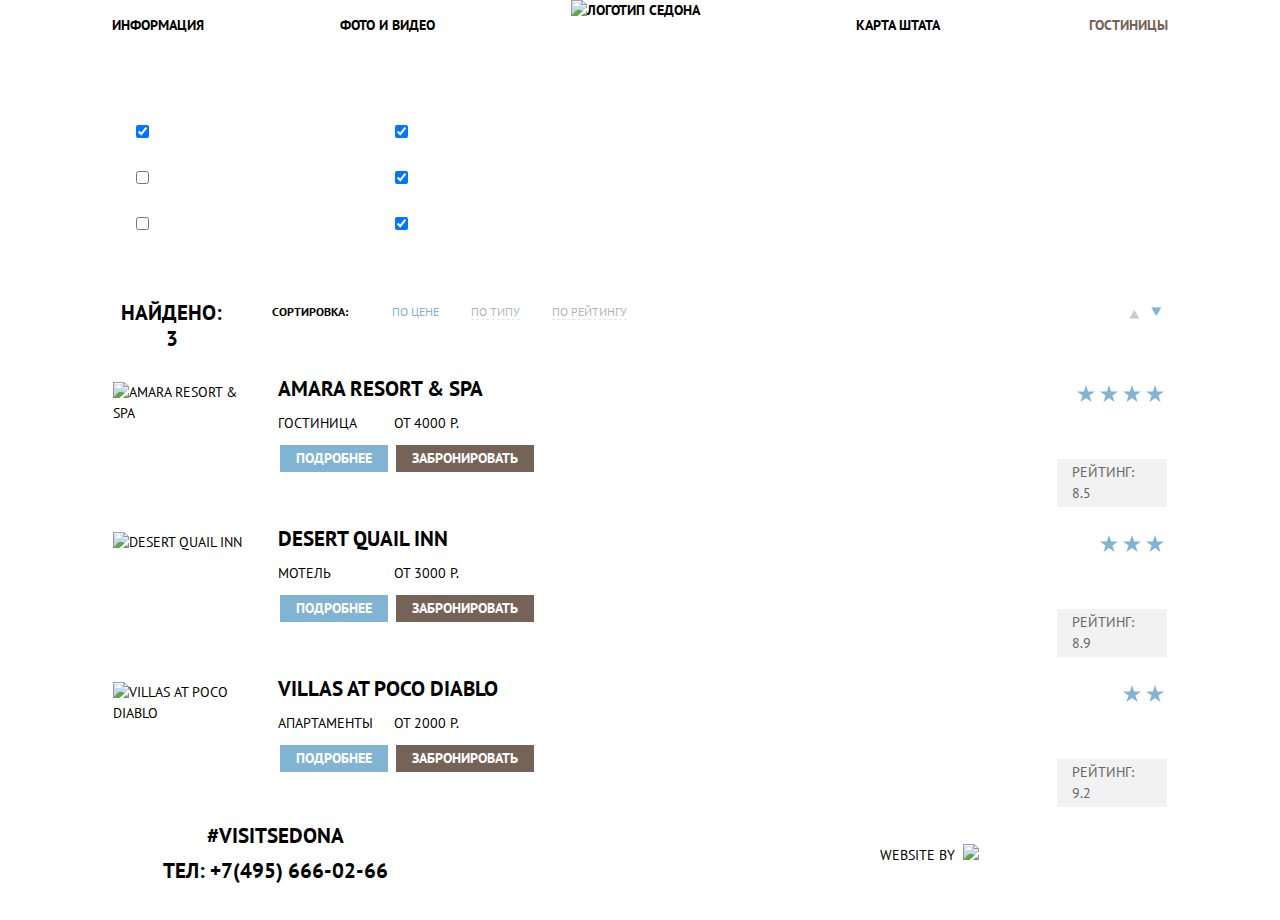
==== commit 2c406656: "Правки сеток №2" ====
--- a/catalog.html
+++ b/catalog.html
@@ -75,8 +75,8 @@
           <fieldset class="filter-range">
             <legend class="filter-range__title">Стоимость в сутки (р):</legend>
             <div class="price-controls">
-              <label class="price-controls__min">от 0 <input type="number" name="min-price" value="0" min="0"></label>
-              <label class="price-controls__max">до 3000 <input type="number" name="max-price" value="3000"></label>
+              <label class="price-controls__min">от<input type="number" name="min-price" value="0" min="0"></label>
+              <label class="price-controls__max">до<input type="number" name="max-price" value="3000"></label>
             </div>
             <div class="range-controls">
               <div class="range-controls__scale">
@@ -106,10 +106,10 @@
                 <a class="sorting__link link tip" href="#">по рейтингу</a>
               </li>
               <li class="sorting__items">
-                <a class="sorting__link sorting__link--descending link tip" href="#" aria-label="По убыванию">⯅</a>
+                <a class="sorting__link sorting__link--descending link" href="#" aria-label="По убыванию">⯅</a>
               </li>
               <li class="sorting__items">
-                <a class="sorting__link sorting__link--ascending link tip" href="#" aria-label="По возрастанию">⯆</a>
+                <a class="sorting__link sorting__link--ascending link" href="#" aria-label="По возрастанию">⯆</a>
               </li>
             </ul>
           </div>
--- a/css/style.css
+++ b/css/style.css
@@ -32,6 +32,9 @@
   --basic-background: #f2f2f2;
   --background-item: #eeeeee;
   --shadow-form: rgba(0, 1, 1, 0.15);
+  --form-bg: #f2f2f2;
+  --arrow-basic: #cacaca;
+  --star: 23px;
 }
 
 /* Global */
@@ -365,9 +368,13 @@
   margin-bottom: 29px;
 }
 
+.search-form__label {
+  margin-right: 36px;
+}
+
 .humans {
   display: flex;
-  justify-content: space-around;
+  justify-content: space-between;
 }
 
 .search-form__input {
@@ -376,26 +383,35 @@
   line-height: 26px;
   text-align: center;
   border: none;
+
+  background-color: var(--form-bg);
 }
 
 .search-form__input--humans {
   width: 36px;
 }
 
+.search-form__label--humans {
+  padding-top: 6px;
+}
+
 .search-form__button {
-  background-color: var(--basic-dark);
+  font-size: 24px;
+  font-weight: 700;
+  color: var(--basic-dark);
+  border: none;
 }
 
 .search-form__button:hover {
-  background-color: var(--basic-black);
+  color: var(--basic-black);
 }
 
 .search-form__button:focus {
-  background-color: var(--basic-blue);
+  color: var(--basic-blue);
 }
 
 .search-form__btn {
-  margin: 0 auto;
+  margin-top: 26px;
 
   width: 458px;
   height: 58px;
@@ -496,27 +512,28 @@
 }
 
 .search-hotel__form {
+  display: flex;
   min-height: 217px;
-  display: grid;
-  grid-template-columns: 1fr 1fr 1fr;
 }
 
 .choice {
   color: var(--basic-white);
   border: none;
+  padding: 0;
+  margin: 0;
 }
 
 .choice-list {
-  margin-top: 14px;
-  margin-left: 112px;
   max-width: 100%;
   min-height: 100%;
+  margin-top: 12px;
 }
 
 .choice-title {
   max-width: 100%;
-  padding-top: 25px;
-  margin-left: 72px;
+  padding-top: 23px;
+  margin-left: 0px;
+  margin-bottom: 12px;
 
   font-size: 16px;
   font-weight: 700;
@@ -526,15 +543,34 @@
   margin-bottom: 25px;
 }
 
+.services {
+  margin-left: 72px;
+  margin-right: 56px;
+}
+
+.services__list {
+  margin-left: 24px;
+}
+
+.type-house {
+  padding-right: 170px;
+}
+
+.type-house__title {
+  margin-left: 62px;
+}
+
+.type-house__list {
+  margin-left: 90px;
+}
 /* price form */
 
 .filter-range {
-  width: 330px;
-  margin: 0 auto;
-
   color: var(--basic-white);
   text-transform: uppercase;
   border: none;
+  margin-left: 168px;
+  margin-top: 26px;
 }
 
 .filter-range__title {
@@ -547,6 +583,8 @@
 
 .price-controls {
   height: 36px;
+  min-width: 317px;
+  width: 100%;
   margin-bottom: 20px;
 
   font-size: 0;
@@ -574,8 +612,10 @@
 .price-controls input {
   width: 50px;
   margin: 0;
-
   border: none;
+  background: none;
+  color: inherit;
+  font: inherit;
 }
 
 .btn-show {
@@ -608,14 +648,15 @@
 .found__title {
   min-width: 117px;
   margin-top: 28px;
-  margin-right: 10px;
+  margin-right: 14px;
   margin-left: 73px;
   line-height: 26px;
 }
 
 .sorting-title {
   margin-top: 31px;
-  margin-left: 38px;
+  margin-left: 28px;
+  margin-right: 12px;
   font-size: 12px;
   line-height: 18px;
 }
@@ -628,14 +669,11 @@
 .sorting__list {
   display: flex;
   margin-top: 29px;
-}
-
-.sorting__items {
   margin-left: 32px;
 }
 
-.sorting__link--descending {
-  margin-left: 430px;
+.tip {
+  margin-left: 32px;
 }
 
 .sorting__link {
@@ -643,40 +681,62 @@
   line-height: 18px;
   color: var(--basic-black);
   border-bottom: 1px dashed var(--basic-blue);
+  opacity: 0.3;
 }
 
 .sorting__link--active {
   color: var(--basic-blue);
   border: none;
+  opacity: 1;
+}
+
+.sorting__link:hover {
+  color: var(--basic-blue);
+  opacity: 1;
+}
+
+.sorting__link:focus {
+  color: var(--basic-black);
+  opacity: 1;
 }
 
 .sorting__link--descending,
 .sorting__link--ascending {
   border: none;
   font-size: 18px;
-}
-
-.sorting__link--descending,
+  color: var(--arrow-basic);
+  opacity: 1;
+}
+
 .sorting__link--ascending:hover {
   color: var(--basic-black);
 }
 
+.sorting__link--descending:hover {
+  color: var(--basic-black);
+}
+
+.sorting__link--descending:focus {
+  color: var(--basic-blue);
+}
+
 .sorting__link--ascending {
+  display: block;
+  padding-top: 3px;
+  margin-left: 8px;
   color: var(--basic-blue);
 }
 
-.tip {
-  opacity: 0.3;
-}
-
-.sorting__link:hover {
+.sorting__link--ascending:focus {
   color: var(--basic-blue);
 }
 
-.sorting__link:focus {
-  color: var(--basic-black);
-}
-
+.sorting__link--descending {
+  display: block;
+  padding-top: 5px;
+  margin-left: 500px;
+  color: var(--arrow-basic);
+}
 /* hotels */
 
 .hotels__item {
@@ -735,7 +795,9 @@
   grid-column: 6 / 7;
   justify-self: center;
   align-self: start;
-  margin: 0;
+  padding: 3px 12px 3px 15px;
+
+  background-color: var(--form-bg);
 }
 
 .hotels__detail,
@@ -761,19 +823,18 @@
   height: 17px;
   width: 112px;
   background-image: url("../img/icon/star.svg");
-  background-repeat: space;
 }
 
 .four-stars {
-  width: 83px;
+  width: calc(var(--star) * 4);
 }
 
 .three-stars {
-  width: 68px;
+  width: calc(var(--star) * 3);
 }
 
 .two-stars {
-  width: 43px;
+  width: calc(var(--star) * 2);
 }
 
 .hotels__title {
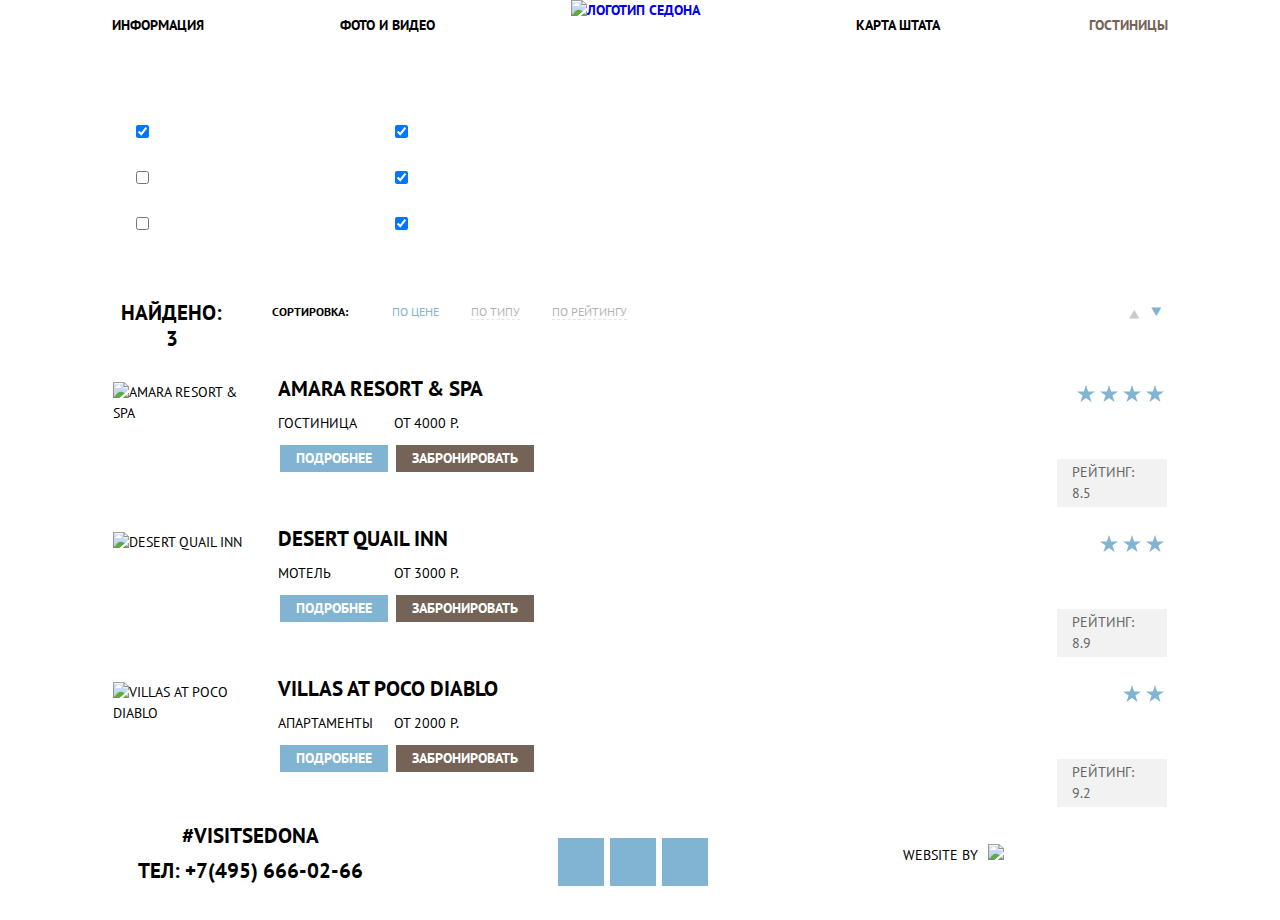
==== commit 4f52b2df: "декоративные элементы главной" ====
--- a/catalog.html
+++ b/catalog.html
@@ -14,7 +14,8 @@
 <body class="content">
   <div class="page-body iner-page">
     <header class="main-header">
-      <img class="main-header__logo img" src="img/logo.svg" alt="Логотип Седона" width="138" height="70">
+      <a href="index.html"><img class="main-header__logo img" src="img/logo.svg" alt="Логотип Седона" width="138"
+          height="70"></a>
       <nav class="main-menu">
         <ul class="main-menu__list list">
           <li class="main-menu__item">
@@ -118,7 +119,7 @@
           <li class="hotels__item">
             <img class="hotels__image img" src="img/amara-resort.jpg" alt="Amara Resort & Spa" width="135" height="90">
             <h3 class="hotels__title">
-              <a class="hotels__link hotels__link--active link" href="#">Amara Resort & Spa</a>
+              <a class="hotels__link link" href="#">Amara Resort & Spa</a>
             </h3>
             <span class="hotels__type">Гостиница</span>
             <span class="hotels__price">от 4000 р.</span>
@@ -129,7 +130,9 @@
           </li>
           <li class="hotels__item">
             <img class="hotels__image img" src="img/desert-quail.jpg" alt="Desert Quail Inn" width="135" height="90">
-            <h3 class="hotels__title">Desert Quail Inn</h3>
+            <h3 class="hotels__title">
+              <a class="hotels__link link" href="#">Desert Quail Inn</a>
+            </h3>
             <span class="hotels__type">Мотель</span>
             <span class="hotels__price">от 3000 р.</span>
             <a class="hotels__detail link" href="#">Подробнее</a>
@@ -139,7 +142,9 @@
           </li>
           <li class="hotels__item">
             <img class="hotels__image img" src="img/villas.jpg" alt="Villas at Poco Diablo" width="135" height="90">
-            <h3 class="hotels__title">Villas at Poco Diablo</h3>
+            <h3 class="hotels__title">
+              <a class="hotels__link link" href="#">Villas at Poco Diablo</a>
+            </h3>
             <span class="hotels__type">Апартаменты</span>
             <span class="hotels__price">От 2000 Р.</span>
             <a class="hotels__detail link" href="#">Подробнее</a>
--- a/css/style.css
+++ b/css/style.css
@@ -32,9 +32,9 @@
   --basic-background: #f2f2f2;
   --background-item: #eeeeee;
   --shadow-form: rgba(0, 1, 1, 0.15);
-  --form-bg: #f2f2f2;
   --arrow-basic: #cacaca;
-  --star: 23px;
+  --logo-Grey: #bdbbbc;
+  --star-width: 23px;
 }
 
 /* Global */
@@ -180,14 +180,25 @@
 }
 
 .welcome {
+  position: relative;
+
   grid-column: 1 / -1;
-
   display: flex;
   margin-bottom: 20px;
 
   height: 509px;
   background-color: var(--basic-white);
   background-image: url("../img/bg.jpg");
+}
+
+.welcome::before {
+  content: "";
+  position: absolute;
+  display: block;
+  top: 452px;
+  height: 57px;
+  width: 1200px;
+  background-image: url("../img/intro-mask.svg");
 }
 
 .welcome__title {
@@ -282,15 +293,50 @@
   justify-content: space-around;
   align-items: center;
   text-align: center;
-  margin-top: 60px;
-  margin-bottom: 82px;
 
   background-color: var(--basic-white);
 }
 
 .sublist__item {
+  position: relative;
+  padding-top: 124px;
+  padding-bottom: 82px;
+
   max-width: 296px;
   color: var(--basic-black);
+}
+
+.housing::before {
+  content: "";
+  display: block;
+  position: absolute;
+  right: 110px;
+  top: 52px;
+  width: 75px;
+  height: 72px;
+  background-image: url("../img/icon/home.svg");
+}
+
+.food::before {
+  content: "";
+  display: block;
+  position: absolute;
+  top: 55px;
+  right: 108px;
+  width: 74px;
+  height: 70px;
+  background-image: url("../img/icon/food.svg");
+}
+
+.souvenirs::before {
+  content: "";
+  display: block;
+  position: absolute;
+  top: 48px;
+  right: 116px;
+  width: 64px;
+  height: 77px;
+  background-image: url("../img/icon/souvenir.svg");
 }
 
 /* Form */
@@ -369,7 +415,7 @@
 }
 
 .search-form__label {
-  margin-right: 36px;
+  padding-right: 22px;
 }
 
 .humans {
@@ -384,11 +430,16 @@
   text-align: center;
   border: none;
 
-  background-color: var(--form-bg);
+  background-color: var(--basic-background);
+}
+
+.input-date {
+  padding-right: 128px;
 }
 
 .search-form__input--humans {
-  width: 36px;
+  padding-left: 12px;
+  width: 46px;
 }
 
 .search-form__label--humans {
@@ -400,6 +451,7 @@
   font-weight: 700;
   color: var(--basic-dark);
   border: none;
+  outline: none;
 }
 
 .search-form__button:hover {
@@ -434,6 +486,18 @@
   background-color: var(--extra-blue);
 }
 
+.btn-date {
+  cursor: pointer;
+  fill: var(--basic-dark);
+}
+
+.btn-date:hover {
+  fill: var(--basic-black);
+}
+
+.btn-date:focus {
+  fill: var(--basic-blue);
+}
 /* map */
 
 .map {
@@ -476,14 +540,33 @@
 
 .main-footer__list {
   display: flex;
+  flex-wrap: wrap;
   justify-content: space-between;
-  max-width: 138px;
-}
-
-.main-footer__link {
-  max-width: 46px;
-  max-height: 48px;
+  padding-top: 36px;
+
+  width: 150px;
+}
+
+.main-footer__item {
+  display: flex;
+  align-items: center;
+  justify-content: center;
+
+  width: 46px;
+  height: 48px;
   background-color: var(--basic-blue);
+}
+
+.main-footer__item:hover {
+  background-color: var(--blue);
+}
+
+.main-footer__item:focus {
+  background-color: var(--extra-blue);
+}
+
+.main-footer__link:focus path {
+  opacity: 0.5;
 }
 
 .main-footer__copyright {
@@ -495,8 +578,16 @@
   font-weight: 400;
 }
 
-.main-footer__copyright-img {
-  margin-left: 8px;
+.main-footer__copyright-icon {
+  margin-left: 10px;
+}
+
+.main-footer__copyright-icon:hover {
+  fill: var(--basic-blue);
+}
+
+.main-footer__copyright-icon:focus {
+  fill: var(--logo-Grey);
 }
 
 /* catalog */
@@ -797,7 +888,7 @@
   align-self: start;
   padding: 3px 12px 3px 15px;
 
-  background-color: var(--form-bg);
+  background-color: var(--basic-background);
 }
 
 .hotels__detail,
@@ -826,15 +917,15 @@
 }
 
 .four-stars {
-  width: calc(var(--star) * 4);
+  width: calc(var(--star-width) * 4);
 }
 
 .three-stars {
-  width: calc(var(--star) * 3);
+  width: calc(var(--star-width) * 3);
 }
 
 .two-stars {
-  width: calc(var(--star) * 2);
+  width: calc(var(--star-width) * 2);
 }
 
 .hotels__title {
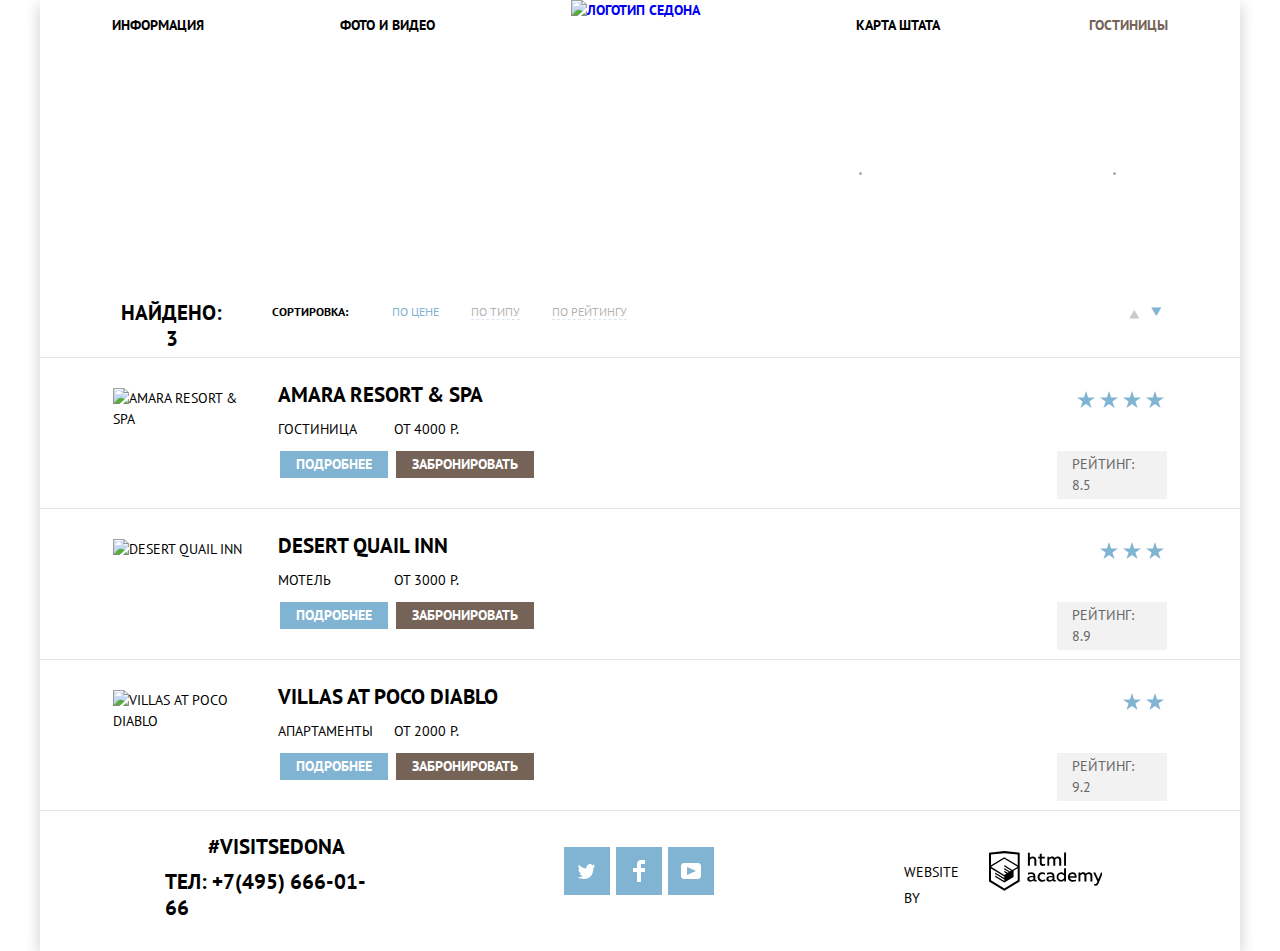
==== commit 9db97527: "Исправления" ====
--- a/catalog.html
+++ b/catalog.html
@@ -42,16 +42,16 @@
             <legend class="services__title choice-title">Инфраструктура:</legend>
             <ul class="services__list list choice-list">
               <li class="services__items choice-items">
-                <input class="services__input services__input--active" type="checkbox" id="swimming" name="swimming"
+                <input class="services__input visually-hidden check-input" type="checkbox" id="swimming" name="swimming"
                   checked>
                 <label class="services__label" for="swimming">Бассейн</label>
               </li>
               <li class="services__items choice-items">
-                <input class="services__input" type="checkbox" id="parking" name="parking">
+                <input class="services__input visually-hidden check-input" type="checkbox" id="parking" name="parking">
                 <label class="services__label" for="parking">Парковка</label>
               </li>
               <li class="services__items choice-items">
-                <input class="services__input" type="checkbox" id="wifi" name="wifi">
+                <input class="services__input visually-hidden check-input" type="checkbox" id="wifi" name="wifi">
                 <label class="services__label" for="wifi">WI-FI</label>
               </li>
             </ul>
@@ -60,15 +60,18 @@
             <legend class="type-house__title choice-title">Тип жилья:</legend>
             <ul class="type-house__list list choice-list">
               <li class="type-house__items choice-items">
-                <input class="type-house__input" type="checkbox" id="hotel" name="hotel" checked>
+                <input class="type-house__input visually-hidden check-input" type="checkbox" id="hotel" name="hotel"
+                  checked>
                 <label class="type-house__label" for="hotel">Гостиница</label>
               </li>
               <li class="type-house__items choice-items">
-                <input class="type-house__input" type="checkbox" id="motel" name="motel" checked>
+                <input class="type-house__input visually-hidden check-input" type="checkbox" id="motel" name="motel"
+                  checked>
                 <label class="type-house__label" for="motel">Мотель</label>
               </li>
               <li class="type-house__items choice-items">
-                <input class="type-house__input" type="checkbox" id="apartments" name="apartments" checked>
+                <input class="type-house__input visually-hidden check-input" type="checkbox" id="apartments"
+                  name="apartments" checked>
                 <label class="type-house__label" for="apartments">Апартаменты</label>
               </li>
             </ul>
@@ -76,15 +79,17 @@
           <fieldset class="filter-range">
             <legend class="filter-range__title">Стоимость в сутки (р):</legend>
             <div class="price-controls">
-              <label class="price-controls__min">от<input type="number" name="min-price" value="0" min="0"></label>
-              <label class="price-controls__max">до<input type="number" name="max-price" value="3000"></label>
+              <label class="price-controls__min">от<input class="hide-arrows" type="number" name="min-price" value="0"
+                  min="0"></label>
+              <label class="price-controls__max">до<input class="hide-arrows" type="number" name="max-price"
+                  value="3000"></label>
             </div>
             <div class="range-controls">
               <div class="range-controls__scale">
                 <div class="range-controls__bar"></div>
               </div>
-              <div class="range-controls__less range-controls__less--check"></div>
-              <div class="range-controls__more range-controls__more--check"></div>
+              <div class="range-toggle range-toggle--less"></div>
+              <div class="range-toggle range-toggle--more"></div>
             </div>
             <button class="btn-show" type="submit">Показать</button>
           </fieldset>
@@ -107,10 +112,12 @@
                 <a class="sorting__link link tip" href="#">по рейтингу</a>
               </li>
               <li class="sorting__items">
-                <a class="sorting__link sorting__link--descending link" href="#" aria-label="По убыванию">⯅</a>
-              </li>
-              <li class="sorting__items">
-                <a class="sorting__link sorting__link--ascending link" href="#" aria-label="По возрастанию">⯆</a>
+                <a class="sorting__link sorting__link--descending link sort-arrow" href="#"
+                  aria-label="По убыванию">⯅</a>
+              </li>
+              <li class="sorting__items">
+                <a class="sorting__link sorting__link--ascending link sort-arrow" href="#"
+                  aria-label="По возрастанию">⯆</a>
               </li>
             </ul>
           </div>
@@ -123,8 +130,8 @@
             </h3>
             <span class="hotels__type">Гостиница</span>
             <span class="hotels__price">от 4000 р.</span>
-            <a class="hotels__detail link" href="#">Подробнее</a>
-            <a class="hotels__take link" href="#">Забронировать</a>
+            <a class="hotels__detail link active-opacity" href="#">Подробнее</a>
+            <a class="hotels__take link active-opacity" href="#">Забронировать</a>
             <span class="stars four-stars"></span>
             <p class="hotels__desc">Рейтинг: 8.5</p>
           </li>
@@ -135,20 +142,20 @@
             </h3>
             <span class="hotels__type">Мотель</span>
             <span class="hotels__price">от 3000 р.</span>
-            <a class="hotels__detail link" href="#">Подробнее</a>
-            <a class="hotels__take link" href="#">Забронировать</a>
+            <a class="hotels__detail link active-opacity" href="#">Подробнее</a>
+            <a class="hotels__take link active-opacity" href="#">Забронировать</a>
             <span class="stars three-stars"></span>
             <p class="hotels__desc">Рейтинг: 8.9</p>
           </li>
-          <li class="hotels__item">
+          <li class="hotels__item line">
             <img class="hotels__image img" src="img/villas.jpg" alt="Villas at Poco Diablo" width="135" height="90">
             <h3 class="hotels__title">
               <a class="hotels__link link" href="#">Villas at Poco Diablo</a>
             </h3>
             <span class="hotels__type">Апартаменты</span>
             <span class="hotels__price">От 2000 Р.</span>
-            <a class="hotels__detail link" href="#">Подробнее</a>
-            <a class="hotels__take link" href="#">Забронировать</a>
+            <a class="hotels__detail link active-opacity" href="#">Подробнее</a>
+            <a class="hotels__take link active-opacity" href="#">Забронировать</a>
             <span class="stars two-stars"></span>
             <p class="hotels__desc link">Рейтинг: 9.2</p>
           </li>
@@ -158,24 +165,42 @@
     <footer class="main-footer">
       <div class="main-footer__contacts">
         <p class="main-footer__text">#visitSEDONA</p>
-        <a class="main-footer__tel link" href="tel:+74956660266">Тел: +7(495) 666-02-66</a>
+        <a class="main-footer__tel link focus-visible" href="tel:+74956660166">Тел: +7(495) 666-01-66</a>
       </div>
       <ul class="main-footer__list list">
         <li class="main-footer__item">
-          <a class="main-footer__link link" href="#"></a>
+          <a class="main-footer__link link focus-visible" href="#"><svg class="img" width="17" height="16"
+              viewBox="0 0 17 16" fill="none" xmlns="http://www.w3.org/2000/svg">
+              <path
+                d="M10.95 1.14409C12.635 0.648089 13.934 1.41409 14.527 2.32309C15.2 2.09209 15.858 1.84209 16.538 1.61509C16.5249 2.30145 16.2117 2.94761 15.681 3.38309C16.366 3.55309 16.985 2.89209 16.985 2.89209C16.816 3.89209 15.979 4.68009 15.422 4.91609C15.191 11.6661 12.247 16.1331 5.34498 15.9981H4.89898C4.48898 15.9981 0.734977 15.5381 0.000976562 14.1111C2.27198 14.3071 3.89398 13.6891 4.69398 12.9341C3.73398 12.6341 2.01498 12.4571 1.71498 9.98409C2.06398 10.0901 2.27898 10.2121 2.90498 10.1031C1.70498 9.24709 0.373977 8.53009 0.447977 6.33009C0.732977 6.65809 1.51498 6.86609 1.78798 6.80209C1.08498 6.56109 -0.182023 3.44209 0.893977 1.85009C2.71198 3.70409 4.62898 5.45609 8.04598 5.62309C8.25398 3.33009 9.18298 1.79309 10.95 1.14409Z"
+                fill="white" />
+            </svg>
+          </a>
         </li>
         <li class="main-footer__item">
-          <a class="main-footer__link link" href="#"></a>
+          <a class="main-footer__link link focus-visible" href="#"><svg class="img" width="12" height="22"
+              viewBox="0 0 12 22" fill="none" xmlns="http://www.w3.org/2000/svg">
+              <path d="M12 4V0H8C5.79086 0 4 1.79086 4 4V8H0V12H4V22H8V12H12V8H8V4H12Z" fill="white" />
+            </svg>
+          </a>
         </li>
         <li class="main-footer__item">
-          <a class="main-footer__link link" href="#"></a>
+          <a class="main-footer__link link focus-visible" href="#"><svg class="img" width="20" height="16"
+              viewBox="0 0 20 16" fill="none" xmlns="http://www.w3.org/2000/svg">
+              <path fill-rule="evenodd" clip-rule="evenodd"
+                d="M3 0H17C18.65 0 20 1.35 20 3V13C20 14.65 18.65 16 17 16H3C1.35 16 0 14.65 0 13V3C0 1.35 1.35 0 3 0ZM6.027 4.002V11.998L15.014 8L6.027 4.002Z"
+                fill="white" />
+            </svg>
+          </a>
         </li>
       </ul>
-      <p class="main-footer__copyright">Website by
-        <a class="main-footer__copyright-icon link" href="https://htmlacademy.ru/intensive/htmlcss">
-          <img class="main-footer__copyright-img img" src="img/logo-htmlacademy.svg" alt="Логотип академии" width="115"
-            height="41">
-        </a>
+      <p class="main-footer__copyright">
+        <span class="copyright">Website by</span>
+        <a class="main-footer__copyright-icon link focus-visible" href="https://htmlacademy.ru/intensive/htmlcss"><svg
+            class="img" width="114" height="40" aria-label="HTML Academy">
+            <path fill-rule="evenodd" clip-rule="evenodd" focusable="false"
+              d="M15.5197 0.057373H15.3509L0 1.71895V30.4945L15.3509 39.8382L30.7018 30.4945V1.71895L15.5197 0.057373ZM77.0183 1.62185H75.0876V14.7311H77.0183V1.62185ZM40.8619 1.63264V6.76843C41.6131 5.9864 42.6386 5.5436 43.7105 5.53843C44.6823 5.47908 45.6329 5.84495 46.3253 6.54479C47.0177 7.24462 47.3866 8.21244 47.3399 9.20685V14.7634H45.367V9.46579C45.4231 8.94897 45.2754 8.43059 44.9566 8.02553C44.6377 7.62047 44.174 7.36218 43.6683 7.3079H43.3518C42.3456 7.36979 41.4321 7.9295 40.9041 8.80764V14.7634H38.8995V1.63264H40.8619ZM77.0183 30.4837H75.2775V29.0595C74.4828 30.1353 73.23 30.7538 71.9119 30.7211C69.4751 30.5528 67.5825 28.4822 67.5825 25.9845C67.5825 23.4867 69.4751 21.4162 71.9119 21.2479C73.1195 21.2052 74.2818 21.7203 75.0771 22.6505V17.3205H77.0183V30.4837ZM47.0656 29.0595C47.263 29.0515 47.4583 29.0152 47.6459 28.9516V30.3866C47.2482 30.5404 46.826 30.6172 46.4009 30.6132C45.6482 30.6769 44.9394 30.2429 44.639 29.5342C43.7036 30.31 42.5302 30.7227 41.3261 30.6995C39.733 30.6995 38.256 29.804 38.256 27.9482C38.256 25.65 40.3661 24.9379 42.1702 24.9379C42.9402 24.9505 43.707 25.0408 44.4596 25.2076V24.884C44.4596 23.805 43.6578 22.9742 42.1491 22.9742C41.0585 22.9764 39.9804 23.2116 38.9839 23.6647V21.8305C40.0678 21.451 41.204 21.2506 42.3495 21.2371C44.8394 21.2371 46.3693 22.4455 46.3693 25.1753V28.4121C46.3546 28.5668 46.401 28.721 46.4981 28.8406C46.5951 28.9601 46.7349 29.035 46.8862 29.0487H47.0656V29.0595ZM40.2711 27.8403C40.298 28.229 40.4761 28.5905 40.7655 28.844C41.055 29.0974 41.4317 29.2217 41.8115 29.189H41.9275C42.8819 29.1906 43.7973 28.8022 44.4702 28.11V26.5779C43.842 26.4414 43.2026 26.3655 42.5605 26.3513C41.5055 26.3513 40.2817 26.7074 40.2817 27.8403H40.2711ZM56.0229 21.9384C55.1962 21.4632 54.2596 21.2246 53.3115 21.2479H52.9422C51.7332 21.2873 50.5891 21.8166 49.7619 22.7192C48.9347 23.6218 48.4923 24.8236 48.5321 26.06V26.5024C48.6957 29.0004 50.805 30.8921 53.2482 30.7318C54.2519 30.7555 55.2477 30.5452 56.1601 30.1168V28.2718C55.3769 28.7215 54.4945 28.9591 53.5963 28.9624C52.5199 29.0288 51.4963 28.4793 50.9385 27.5356C50.3806 26.5918 50.3806 25.4095 50.9385 24.4658C51.4963 23.522 52.5199 22.9725 53.5963 23.039C54.461 23.0357 55.3066 23.2989 56.0229 23.7942V21.9384ZM66.1514 29.0595C66.3488 29.0515 66.5441 29.0152 66.7317 28.9516V30.3866C66.334 30.5404 65.9118 30.6172 65.4867 30.6132C64.734 30.6769 64.0252 30.2429 63.7248 29.5342C62.7894 30.31 61.616 30.7227 60.4119 30.6995C58.8188 30.6995 57.3417 29.804 57.3417 27.9482C57.3417 25.65 59.4518 24.9379 61.256 24.9379C62.0259 24.9505 62.7928 25.0408 63.5454 25.2076V24.884C63.5454 23.805 62.7436 22.9742 61.2349 22.9742C60.1443 22.9764 59.0662 23.2116 58.0697 23.6647V21.8305C59.1536 21.451 60.2897 21.2506 61.4353 21.2371C63.9252 21.2371 65.455 22.4455 65.455 25.1753V28.4121C65.4404 28.5668 65.4868 28.721 65.5838 28.8406C65.6809 28.9601 65.8207 29.035 65.972 29.0487H66.1514V29.0595ZM59.855 28.8481C59.5632 28.5943 59.3837 28.2311 59.3569 27.8403H59.378C59.378 26.7074 60.5385 26.3513 61.6569 26.3513C62.299 26.3655 62.9383 26.4414 63.5665 26.5779V28.11C62.8937 28.8022 61.9782 29.1906 61.0239 29.189H60.9078C60.5263 29.2247 60.1469 29.1019 59.855 28.8481ZM69.3271 25.9305C69.3271 24.2859 70.6308 22.9526 72.239 22.9526L72.2601 23.0066C73.4742 23.0066 74.5742 23.7382 75.0665 24.8732V27.0311C74.5856 28.1871 73.4673 28.9296 72.239 28.9084C70.6308 28.9084 69.3271 27.5752 69.3271 25.9305ZM83.3486 21.2479C86.8408 21.2479 88.0541 24.1395 87.4844 26.7397H80.922C81.1436 28.3582 82.6839 29.0163 84.2876 29.0163C85.2509 29.0196 86.2027 28.8021 87.0729 28.3797V30.1061C86.0736 30.5421 84.9939 30.7519 83.9078 30.7211C81.2385 30.7211 78.8963 29.189 78.8963 25.9521C78.8362 24.7502 79.2482 23.5736 80.0408 22.6841C80.8334 21.7945 81.9408 21.2658 83.1165 21.2155H83.3486V21.2479ZM80.8693 25.1753C80.9704 23.8237 82.1216 22.8104 83.4436 22.9095H83.4858C84.1064 22.8531 84.7196 23.08 85.1612 23.5295C85.6028 23.979 85.8275 24.6051 85.7752 25.24H80.8693V25.1753ZM89.489 30.4621V21.4961H91.2298V22.575C91.9777 21.7197 93.041 21.2229 94.1628 21.2047C95.2951 21.1328 96.3712 21.7163 96.9482 22.7153C97.7407 21.8335 98.8477 21.3161 100.018 21.2803C100.952 21.2327 101.859 21.6011 102.507 22.2901C103.154 22.9792 103.478 23.9213 103.394 24.8732V30.4837H101.39V24.9271C101.437 24.4734 101.306 24.0191 101.024 23.6647C100.743 23.3104 100.336 23.0852 99.8917 23.039H99.6174C98.7512 23.0941 97.9525 23.536 97.4335 24.2474V30.4837H95.4289V24.9271C95.4728 24.47 95.3357 24.0139 95.0481 23.6611C94.7606 23.3082 94.3467 23.088 93.8991 23.0497H93.6881C92.7466 23.1344 91.8915 23.6449 91.3564 24.4416V30.5161H89.5312L89.489 30.4621ZM113.977 21.4745H111.972L109.324 28.2718L106.306 21.4853H104.196L108.417 30.5484L108.237 31.0016C107.72 32.3611 107.003 33.0516 106.053 33.0516C105.75 33.0548 105.447 33.0112 105.156 32.9221V34.6161C105.536 34.7125 105.926 34.7632 106.317 34.7671C107.646 34.7671 108.902 34.0226 109.851 31.6813L113.977 21.4745ZM52.689 5.78658V2.54974L50.7266 3.01369V5.73264H49.144V7.49132H50.7899V11.9905C50.7231 12.817 51.0244 13.6301 51.61 14.2038C52.1955 14.7775 53.0028 15.0505 53.8073 14.9468C54.5996 14.9535 55.3875 14.8259 56.139 14.5692V12.8429C55.5727 13.0781 54.9672 13.199 54.356 13.199C53.2165 13.199 52.689 12.8105 52.689 11.6237V7.5129H55.8541V5.78658H52.689ZM58.3862 14.7526V5.75421H60.1376V6.83316C60.8811 5.97655 61.9403 5.476 63.0601 5.45211C64.1624 5.38099 65.2146 5.93142 65.8032 6.88711C66.5958 6.00534 67.7028 5.48794 68.8734 5.45211C69.8138 5.41462 70.7233 5.79859 71.364 6.50353C72.0046 7.20846 72.3126 8.16418 72.2073 9.12053V14.7418H70.2028V9.18527C70.2499 8.73151 70.1184 8.27721 69.8373 7.92287C69.5561 7.56853 69.1485 7.34334 68.7046 7.29711H68.4619C67.5957 7.35228 66.797 7.7942 66.278 8.50553V14.7418H64.2734V9.18527C64.3206 8.73151 64.1891 8.27721 63.9079 7.92287C63.6268 7.56853 63.2191 7.34334 62.7752 7.29711H62.5326C61.5911 7.38181 60.736 7.89229 60.2009 8.68895V14.7634H58.3862V14.7526ZM28.6972 29.3033L28.7078 29.2968L28.6972 29.3184V29.3033ZM28.6972 17.3205V29.3033L15.3509 37.4321L2.00459 29.3184V17.5147L15.2876 25.6068V27.0311L6.18257 21.5284V22.9418L15.3404 28.5632V30.0629L6.19312 24.4955V25.9521L15.3509 31.5734L24.5826 25.9197V19.8129L28.6972 17.3205ZM28.7078 15.7776L25.0362 17.9355L23.3482 19.0145L15.3087 14.0837V15.4971L22.156 19.7266L22.0083 19.8237L20.9532 20.4063L15.2876 16.9537V18.3995L19.761 21.1184L18.706 21.8413L15.3298 19.7913V21.2047L17.5454 22.5426L15.2982 23.9021L2.11009 15.864L15.3087 7.72869L28.7078 15.7776ZM15.2876 6.27211L28.7078 14.3534V3.56395L15.3615 2.12895L2.01514 3.56395V14.3534L15.2876 6.27211Z" />
+          </svg></a>
       </p>
     </footer>
   </div>
--- a/css/style.css
+++ b/css/style.css
@@ -30,10 +30,14 @@
   --rating-text: #666666;
   --blue-opacity: rgba(255, 255, 255, 0.3);
   --basic-background: #f2f2f2;
+  --grey-background: #ebebeb;
   --background-item: #eeeeee;
   --shadow-form: rgba(0, 1, 1, 0.15);
+  --shadow-index: rgba(0, 1, 1, 0.2);
   --arrow-basic: #cacaca;
-  --logo-Grey: #bdbbbc;
+  --logo-grey: #bdbbbc;
+  --range-grey: #ababab;
+  --gray-line: #e5e5e5;
   --star-width: 23px;
 }
 
@@ -71,6 +75,7 @@
   text-transform: uppercase;
 
   background-color: var(--basic-white);
+  box-shadow: 0px 5px 15px var(--shadow-index);
 }
 
 .list {
@@ -104,11 +109,24 @@
   margin: -1px;
 }
 
+.focus-visible {
+  outline: none;
+}
+
+.focus-visible:focus-visible {
+  outline: auto;
+}
+
+.active-opacity:active {
+  color: var(--blue-opacity);
+}
+
 /* Main header */
 
 .main-header {
   font-weight: 700;
   color: var(--basic-black);
+
   background-color: transparent;
 }
 
@@ -194,10 +212,12 @@
 .welcome::before {
   content: "";
   position: absolute;
+  bottom: 0px;
+
   display: block;
-  top: 452px;
   height: 57px;
-  width: 1200px;
+  width: 100%;
+
   background-image: url("../img/intro-mask.svg");
 }
 
@@ -218,6 +238,7 @@
   font-weight: 700;
   color: var(--basic-black);
   text-align: center;
+
   max-width: 470px;
   margin: 0 auto;
 }
@@ -241,18 +262,31 @@
 .features-list__item--short {
   display: flex;
   flex-direction: column;
-  justify-content: center;
+  justify-content: space-between;
   align-items: center;
   text-align: center;
   padding: 0 48px;
-  padding-bottom: 34px;
-
+  padding-bottom: 54px;
+  padding-top: 47px;
   max-width: 400px;
   width: 100%;
   min-height: 256px;
+
   background-color: var(--background-item);
 }
 
+.features-list__text--three {
+  max-width: 210px;
+}
+
+.features-list__text--four {
+  max-width: 260px;
+}
+
+.features-list__text--five {
+  max-width: 250px;
+}
+
 .features-start {
   display: flex;
   flex-wrap: wrap;
@@ -263,10 +297,10 @@
 .features-list__content {
   display: flex;
   flex-direction: column;
-  justify-content: center;
+  justify-content: space-between;
   align-items: center;
   text-align: center;
-  padding: 0 48px;
+  padding: 50px 48px;
   max-width: 400px;
 
   background-color: var(--basic-blue);
@@ -277,21 +311,26 @@
   flex-wrap: wrap;
   min-height: 256px;
 
+  color: var(--basic-white);
+
   background-color: var(--basic-blue);
-  color: var(--basic-white);
 }
 
 .features-list__title {
-  margin-top: 42px;
+  margin: 0;
+  padding: 0;
+}
+
+.features-list__text {
+  margin: 0;
 }
 
 /* sublist */
 
 .sublist {
+  display: flex;
   width: 100%;
-  display: flex;
-  justify-content: space-around;
-  align-items: center;
+
   text-align: center;
 
   background-color: var(--basic-white);
@@ -299,43 +338,50 @@
 
 .sublist__item {
   position: relative;
-  padding-top: 124px;
+
+  padding-top: 158px;
   padding-bottom: 82px;
-
-  max-width: 296px;
-  color: var(--basic-black);
-}
-
-.housing::before {
+  max-width: 400px;
+  width: 100%;
+
+  color: var(--basic-black);
+}
+
+.sublist__item::before {
   content: "";
+
+  position: absolute;
+  left: 50%;
+  top: 0;
+
+  width: 100%;
+  height: 172px;
   display: block;
-  position: absolute;
-  right: 110px;
-  top: 52px;
-  width: 75px;
-  height: 72px;
+  transform: translateX(-50%);
+
+  background-position: center 60%;
+  background-repeat: no-repeat;
+}
+
+.sublist__text {
+  max-width: 300px;
+  margin: 0 auto;
+}
+
+.sublist__title {
+  margin-top: 0px;
+  margin-bottom: 26px;
+}
+
+.sublist__item--housing::before {
   background-image: url("../img/icon/home.svg");
 }
 
-.food::before {
-  content: "";
-  display: block;
-  position: absolute;
-  top: 55px;
-  right: 108px;
-  width: 74px;
-  height: 70px;
+.sublist__item--food::before {
   background-image: url("../img/icon/food.svg");
 }
 
-.souvenirs::before {
-  content: "";
-  display: block;
-  position: absolute;
-  top: 48px;
-  right: 116px;
-  width: 64px;
-  height: 77px;
+.sublist__item--souvenirs::before {
   background-image: url("../img/icon/souvenir.svg");
 }
 
@@ -349,22 +395,24 @@
 
 .search__subtitle {
   margin: 0;
+  margin-bottom: 24px;
 
   font-size: 30px;
   font-weight: 700;
   line-height: 24px;
   text-align: center;
-  margin-bottom: 24px;
 }
 
 .search__text {
+  margin-bottom: 48px;
+
   text-align: center;
   line-height: 24px;
-  margin-bottom: 48px;
 }
 
 .search-content {
   position: relative;
+
   margin: 0 auto;
   max-width: 568px;
   width: 100%;
@@ -373,10 +421,12 @@
 .search__button {
   width: 100%;
   min-height: 86px;
+
   font-weight: 700;
   font-size: 21px;
   text-align: center;
   color: var(--basic-white);
+
   background-color: var(--basic-brown);
   border: none;
 }
@@ -385,8 +435,8 @@
   background-color: var(--brown);
 }
 
-.search__button:focus {
-  color: var(--blue-opacity);
+.search__button:active,
+.hotels__take:active {
   background-color: var(--extra-brown);
 }
 
@@ -394,28 +444,30 @@
   position: absolute;
   left: 0;
   top: 100%;
+
   display: flex;
   flex-direction: column;
   justify-content: space-around;
+  max-width: 568px;
+  width: 100%;
   padding: 55px;
 
   font-weight: 700;
   line-height: 26px;
   box-shadow: 0px 7px 15px 0px var(--shadow-form);
 
-  max-width: 568px;
-  width: 100%;
   background-color: var(--basic-white);
 }
 
 .search-form__item {
   display: flex;
-  justify-content: center;
+  justify-content: space-between;
   margin-bottom: 29px;
 }
 
 .search-form__label {
-  padding-right: 22px;
+  line-height: 38px;
+  padding-right: 7px;
 }
 
 .humans {
@@ -434,39 +486,63 @@
 }
 
 .input-date {
-  padding-right: 128px;
+  min-width: 308px;
+  margin-left: auto;
+  padding-left: 12px;
+  text-align: left;
+
+  background-color: var(--basic-background);
+}
+
+.input-date:hover {
+  background-color: var(--grey-background);
+}
+
+.input-date:focus {
+  background-color: var(--basic-white);
+}
+
+.search-form__label--humans {
+  margin-right: 32px;
+}
+
+.children {
+  margin-right: 20px;
 }
 
 .search-form__input--humans {
-  padding-left: 12px;
-  width: 46px;
-}
-
-.search-form__label--humans {
-  padding-top: 6px;
+  width: 38px;
+  height: 38px;
+}
+
+.calendar {
+  margin-bottom: 4px;
 }
 
 .search-form__button {
+  min-width: 38px;
+  height: 38px;
   font-size: 24px;
   font-weight: 700;
   color: var(--basic-dark);
+
+  background-color: var(--basic-background);
   border: none;
-  outline: none;
 }
 
 .search-form__button:hover {
   color: var(--basic-black);
 }
 
-.search-form__button:focus {
+.search-form__button:active {
   color: var(--basic-blue);
 }
 
 .search-form__btn {
   margin-top: 26px;
-
   width: 458px;
   height: 58px;
+
   font-weight: 700;
   font-size: 21px;
   line-height: 26px;
@@ -481,34 +557,42 @@
   background-color: var(--blue);
 }
 
-.search-form__btn:focus {
-  color: var(--blue-opacity);
+.search-form__btn:active {
   background-color: var(--extra-blue);
 }
 
 .btn-date {
+  width: 38px;
+  height: 38px;
+
   cursor: pointer;
+
   fill: var(--basic-dark);
 }
 
-.btn-date:hover {
+.btn-date:hover svg {
   fill: var(--basic-black);
 }
 
-.btn-date:focus {
+.btn-date:focus svg {
   fill: var(--basic-blue);
 }
+
 /* map */
 
 .map {
   grid-column: 1 / -1;
+
+  background-image: url("../img/map.jpg");
+  background-repeat: no-repeat;
 }
 
 /* main footer */
 
 .main-footer {
   display: flex;
-  justify-content: space-around;
+  padding-left: 111px;
+  padding-right: 138px;
 
   font-size: 21px;
   line-height: 26px;
@@ -516,19 +600,19 @@
 }
 
 .main-footer--moved {
-  margin-top: -127px;
+  margin-top: -120px;
+
   background-color: var(--basic-white);
   opacity: 0.9;
 }
 
 .main-footer__contacts {
-  display: flex;
-  flex-direction: column;
-  justify-content: center;
+  padding-left: 14px;
 }
 
 .main-footer__text {
   text-align: center;
+  margin-top: 23px;
   margin-bottom: 9px;
 }
 
@@ -541,19 +625,18 @@
 .main-footer__list {
   display: flex;
   flex-wrap: wrap;
-  justify-content: space-between;
-  padding-top: 36px;
-
-  width: 150px;
+  justify-content: center;
+  padding-top: 33px;
+  margin-left: 120px;
+  width: 100%;
+  max-width: 260px;
 }
 
 .main-footer__item {
-  display: flex;
-  align-items: center;
-  justify-content: center;
-
+  margin: 3px;
   width: 46px;
   height: 48px;
+
   background-color: var(--basic-blue);
 }
 
@@ -565,29 +648,43 @@
   background-color: var(--extra-blue);
 }
 
-.main-footer__link:focus path {
-  opacity: 0.5;
+.main-footer__link {
+  display: flex;
+  height: 100%;
+}
+
+.main-footer__link svg {
+  margin: auto;
+}
+
+.main-footer__link:active svg {
+  opacity: 0.3;
 }
 
 .main-footer__copyright {
   display: flex;
   margin-top: 40px;
   margin-bottom: 40px;
+  margin-left: 135px;
 
   font-size: 14px;
   font-weight: 400;
 }
 
+.copyright {
+  padding-top: 8px;
+}
+
 .main-footer__copyright-icon {
   margin-left: 10px;
 }
 
-.main-footer__copyright-icon:hover {
+.main-footer__copyright-icon:hover svg {
   fill: var(--basic-blue);
 }
 
-.main-footer__copyright-icon:focus {
-  fill: var(--logo-Grey);
+.main-footer__copyright-icon:active svg {
+  fill: var(--logo-grey);
 }
 
 /* catalog */
@@ -604,14 +701,17 @@
 
 .search-hotel__form {
   display: flex;
+
   min-height: 217px;
 }
 
 .choice {
+  padding: 0;
+  margin: 0;
+  margin-left: 72px;
+
   color: var(--basic-white);
   border: none;
-  padding: 0;
-  margin: 0;
 }
 
 .choice-list {
@@ -622,7 +722,7 @@
 
 .choice-title {
   max-width: 100%;
-  padding-top: 23px;
+  padding-top: 26px;
   margin-left: 0px;
   margin-bottom: 12px;
 
@@ -631,37 +731,71 @@
 }
 
 .choice-items {
-  margin-bottom: 25px;
-}
-
-.services {
-  margin-left: 72px;
-  margin-right: 56px;
+  position: relative;
+
+  margin-bottom: 26px;
 }
 
 .services__list {
   margin-left: 24px;
 }
 
-.type-house {
-  padding-right: 170px;
-}
-
 .type-house__title {
-  margin-left: 62px;
+  padding-left: 45px;
 }
 
 .type-house__list {
-  margin-left: 90px;
-}
+  margin-left: 72px;
+}
+
+.services__label {
+  margin-left: 16px;
+}
+
+.type-house__label {
+  margin-left: 16px;
+}
+
+.check-input + label::before {
+  content: "";
+  position: absolute;
+  left: -25px;
+
+  width: 23px;
+  height: 23px;
+
+  background-image: url(../img/icon/checkbox-off.svg);
+}
+
+.check-input:focus + label::before {
+  outline: 3px solid var(--basic-black);
+}
+
+.check-input:checked + label::before {
+  width: 26px;
+
+  background-image: url(../img/icon/checkbox-on.svg);
+}
+
+.check-input:disabled + label::before {
+  background-image: url(../img/icon/checkbox-off-disabled.svg);
+}
+
+.check-input:disabled:checked + label::before {
+  width: 26px;
+
+  background-image: url(../img/icon/checkbox-on-disabled.svg);
+}
+
 /* price form */
 
 .filter-range {
+  margin-top: 26px;
+  padding-left: 345px;
+
   color: var(--basic-white);
   text-transform: uppercase;
   border: none;
-  margin-left: 168px;
-  margin-top: 26px;
 }
 
 .filter-range__title {
@@ -673,10 +807,11 @@
 }
 
 .price-controls {
+  position: relative;
+
   height: 36px;
   min-width: 317px;
   width: 100%;
-  margin-bottom: 20px;
 
   font-size: 0;
 
@@ -684,11 +819,24 @@
   border-radius: 2px;
 }
 
+.price-controls::after {
+  content: "";
+  position: absolute;
+  top: 50%;
+  left: 50%;
+
+  width: 2px;
+  height: 22px;
+
+  background-color: var(--basic-white);
+  transform: translateX(-50%) translateY(-50%);
+}
+
 .price-controls label {
   display: inline-block;
 
   font-size: 14px;
-  line-height: 38px;
+  line-height: 30px;
   vertical-align: top;
 
   cursor: pointer;
@@ -697,23 +845,74 @@
 .price-controls__min,
 .price-controls__max {
   width: 90px;
-  margin-left: 55px;
+  margin-left: 65px;
 }
 
 .price-controls input {
   width: 50px;
   margin: 0;
+
   border: none;
   background: none;
   color: inherit;
   font: inherit;
 }
 
+.range-controls {
+  position: relative;
+
+  margin-top: 20px;
+}
+
+.range-controls__scale {
+  height: 2px;
+
+  background-color: var(--blue-opacity);
+}
+
+.range-controls__bar {
+  width: 80%;
+  height: 2px;
+
+  background-color: var(--basic-white);
+}
+
+.range-toggle {
+  position: absolute;
+  top: -8px;
+
+  width: 19px;
+  height: 19px;
+
+  border: 8px solid var(--basic-white);
+  background-color: var(--range-grey);
+  border-radius: 50%;
+  cursor: pointer;
+}
+
+.range-toggle:hover {
+  width: 23px;
+  height: 22px;
+
+  border: 9px solid var(--basic-white);
+}
+
+.range-toggle--less {
+  left: 0;
+}
+
+.range-toggle--more {
+  left: 80%;
+}
+
 .btn-show {
   display: block;
   margin: 0 auto;
-  padding: 6px 35px;
-  margin-top: 35px;
+  margin-top: 32px;
+  margin-right: 95px;
+  min-width: 137px;
+  min-height: 36px;
+
   font-size: 14px;
   line-height: 20px;
   color: var(--basic-white);
@@ -727,6 +926,7 @@
 
 .btn-show:hover {
   color: var(--basic-black);
+
   background-color: var(--basic-white);
 }
 
@@ -734,6 +934,10 @@
 
 .found {
   display: flex;
+  min-height: 86px;
+  height: 100%;
+
+  border-bottom: 1px solid var(--gray-line);
 }
 
 .found__title {
@@ -741,6 +945,7 @@
   margin-top: 28px;
   margin-right: 14px;
   margin-left: 73px;
+
   line-height: 26px;
 }
 
@@ -748,6 +953,7 @@
   margin-top: 31px;
   margin-left: 28px;
   margin-right: 12px;
+
   font-size: 12px;
   line-height: 18px;
 }
@@ -771,6 +977,7 @@
   font-size: 12px;
   line-height: 18px;
   color: var(--basic-black);
+
   border-bottom: 1px dashed var(--basic-blue);
   opacity: 0.3;
 }
@@ -786,28 +993,23 @@
   opacity: 1;
 }
 
-.sorting__link:focus {
+.sorting__link:active {
   color: var(--basic-black);
   opacity: 1;
 }
 
-.sorting__link--descending,
-.sorting__link--ascending {
+.sort-arrow {
   border: none;
   font-size: 18px;
   color: var(--arrow-basic);
   opacity: 1;
 }
 
-.sorting__link--ascending:hover {
-  color: var(--basic-black);
-}
-
-.sorting__link--descending:hover {
-  color: var(--basic-black);
-}
-
-.sorting__link--descending:focus {
+.sort-arrow:hover {
+  color: var(--basic-black);
+}
+
+.sort-arrow:active {
   color: var(--basic-blue);
 }
 
@@ -815,10 +1017,7 @@
   display: block;
   padding-top: 3px;
   margin-left: 8px;
-  color: var(--basic-blue);
-}
-
-.sorting__link--ascending:focus {
+
   color: var(--basic-blue);
 }
 
@@ -826,14 +1025,19 @@
   display: block;
   padding-top: 5px;
   margin-left: 500px;
+
   color: var(--arrow-basic);
 }
 /* hotels */
 
 .hotels__item {
+  position: relative;
+
   display: grid;
   grid-template-columns: 73px 165px 116px 150px auto 110px 73px;
   grid-template-rows: 50px 43px 57px;
+
+  border-bottom: 1px solid var(--gray-line);
 }
 
 .hotels__image {
@@ -887,6 +1091,7 @@
   justify-self: center;
   align-self: start;
   padding: 3px 12px 3px 15px;
+  margin: 0px;
 
   background-color: var(--basic-background);
 }
@@ -910,9 +1115,9 @@
   grid-column: 6 / 7;
   align-self: end;
   justify-self: end;
-
   height: 17px;
   width: 112px;
+
   background-image: url("../img/icon/star.svg");
 }
 
@@ -947,6 +1152,7 @@
 
 .hotels__detail {
   font-weight: 700;
+
   background-color: var(--basic-blue);
 }
 
@@ -954,13 +1160,13 @@
   background-color: var(--blue);
 }
 
-.hotels__detail:focus {
-  color: var(--blue-opacity);
+.hotels__detail:active {
   background-color: var(--extra-blue);
 }
 
 .hotels__take {
   font-weight: 700;
+
   background-color: var(--basic-brown);
 }
 
@@ -968,11 +1174,17 @@
   background-color: var(--brown);
 }
 
-.hotels__take:focus {
-  color: var(--blue-opacity);
-  background-color: var(--extra-brown);
-}
-
 .hotels__desc {
   color: var(--rating-text);
 }
+
+/* Chrome, Safari, Edge, Opera */
+.hide-arrows::-webkit-outer-spin-button,
+.hide-arrows::-webkit-inner-spin-button {
+  -webkit-appearance: none;
+}
+
+/* Firefox */
+.hide-arrows[type="number"] {
+  -moz-appearance: textfield;
+}
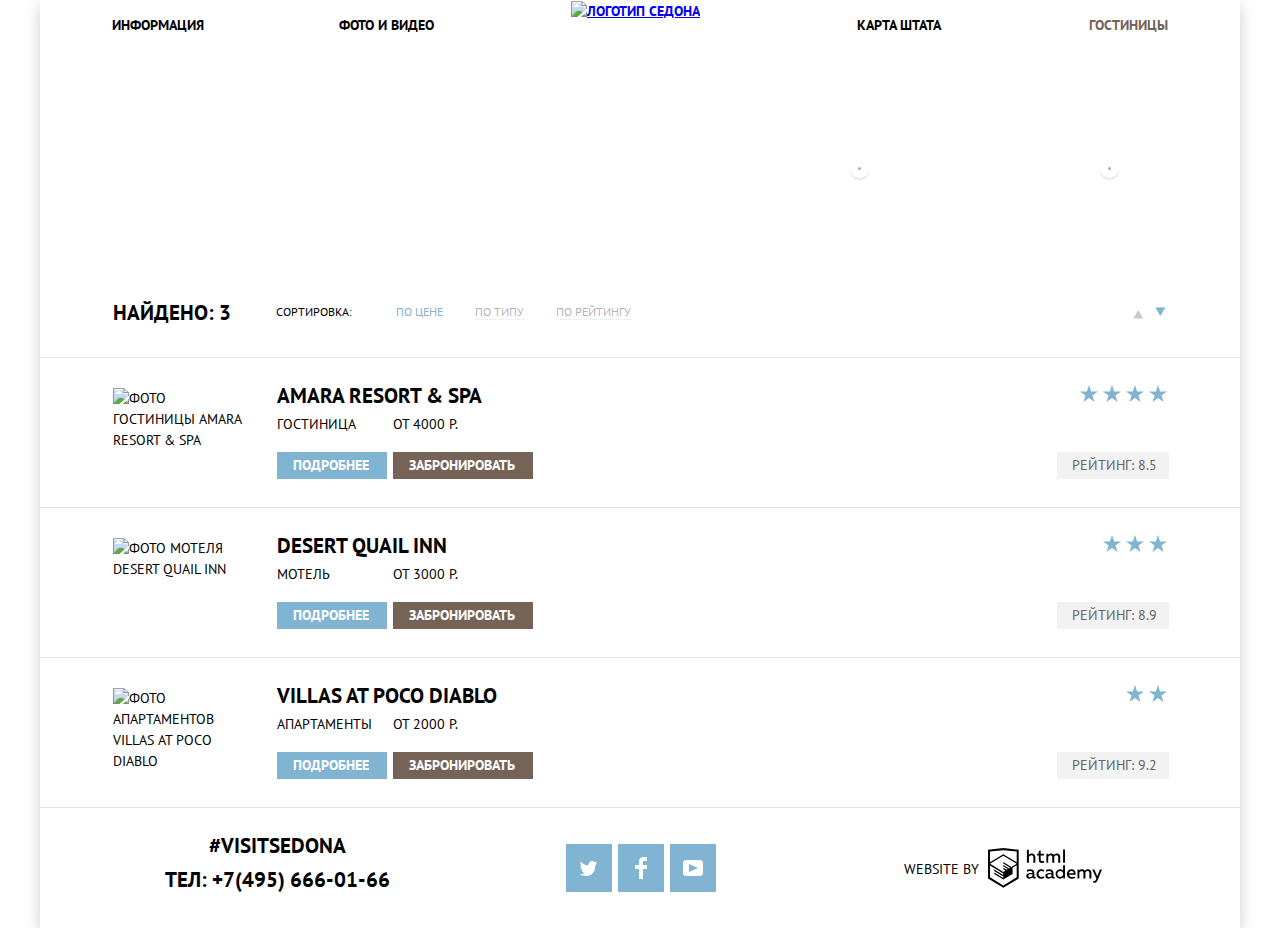
==== commit 247cbe5b: "Правки transition" ====
--- a/catalog.html
+++ b/catalog.html
@@ -14,8 +14,8 @@
 <body class="content">
   <div class="page-body iner-page">
     <header class="main-header">
-      <a href="index.html"><img class="main-header__logo img" src="img/logo.svg" alt="Логотип Седона" width="138"
-          height="70"></a>
+      <a class="main-header__logo" href="index.html" aria-label="Ссылка на главную страницу Седона"><img class="img" src="img/logo.svg" alt="Логотип Седона"
+          width="138" height="70"></a>
       <nav class="main-menu">
         <ul class="main-menu__list list">
           <li class="main-menu__item">
@@ -37,59 +37,55 @@
       <h1 class="visually-hidden">Выбор жилья</h1>
       <section class="search-hotel">
         <h2 class="visually-hidden">фильтр жилья</h2>
-        <form class="search-hotel__form" action="https://echo.htmlacademy.ru/" method="get">
-          <fieldset class="services choice">
+        <form class="search-hotel__form" action="https://echo.htmlacademy.ru/" method="get" target="_blank">
+          <fieldset class="services choice fieldset">
             <legend class="services__title choice-title">Инфраструктура:</legend>
             <ul class="services__list list choice-list">
               <li class="services__items choice-items">
-                <input class="services__input visually-hidden check-input" type="checkbox" id="swimming" name="swimming"
-                  checked>
+                <input class="services__input check-input" type="checkbox" id="swimming" name="swimming" checked>
                 <label class="services__label" for="swimming">Бассейн</label>
               </li>
               <li class="services__items choice-items">
-                <input class="services__input visually-hidden check-input" type="checkbox" id="parking" name="parking">
+                <input class="services__input check-input" type="checkbox" id="parking" name="parking">
                 <label class="services__label" for="parking">Парковка</label>
               </li>
               <li class="services__items choice-items">
-                <input class="services__input visually-hidden check-input" type="checkbox" id="wifi" name="wifi">
+                <input class="services__input check-input" type="checkbox" id="wifi" name="wifi">
                 <label class="services__label" for="wifi">WI-FI</label>
               </li>
             </ul>
           </fieldset>
-          <fieldset class="type-house choice">
+          <fieldset class="type-house choice fieldset">
             <legend class="type-house__title choice-title">Тип жилья:</legend>
             <ul class="type-house__list list choice-list">
               <li class="type-house__items choice-items">
-                <input class="type-house__input visually-hidden check-input" type="checkbox" id="hotel" name="hotel"
-                  checked>
+                <input class="type-house__input check-input" type="checkbox" id="hotel" name="hotel" checked>
                 <label class="type-house__label" for="hotel">Гостиница</label>
               </li>
               <li class="type-house__items choice-items">
-                <input class="type-house__input visually-hidden check-input" type="checkbox" id="motel" name="motel"
-                  checked>
+                <input class="type-house__input check-input" type="checkbox" id="motel" name="motel" checked>
                 <label class="type-house__label" for="motel">Мотель</label>
               </li>
               <li class="type-house__items choice-items">
-                <input class="type-house__input visually-hidden check-input" type="checkbox" id="apartments"
-                  name="apartments" checked>
+                <input class="type-house__input check-input" type="checkbox" id="apartments" name="apartments" checked>
                 <label class="type-house__label" for="apartments">Апартаменты</label>
               </li>
             </ul>
           </fieldset>
-          <fieldset class="filter-range">
+          <fieldset class="filter-range fieldset">
             <legend class="filter-range__title">Стоимость в сутки (р):</legend>
             <div class="price-controls">
               <label class="price-controls__min">от<input class="hide-arrows" type="number" name="min-price" value="0"
-                  min="0"></label>
+                  min="0" placeholder="0"></label>
               <label class="price-controls__max">до<input class="hide-arrows" type="number" name="max-price"
-                  value="3000"></label>
+                  value="3000" placeholder="3000"></label>
             </div>
             <div class="range-controls">
               <div class="range-controls__scale">
                 <div class="range-controls__bar"></div>
               </div>
-              <div class="range-toggle range-toggle--less"></div>
-              <div class="range-toggle range-toggle--more"></div>
+              <div class="range-toggle range-toggle--less" aria-label="Ползунок от наименьшего количества"></div>
+              <div class="range-toggle range-toggle--more" aria-label="Ползунок до наибольшего количества"></div>
             </div>
             <button class="btn-show" type="submit">Показать</button>
           </fieldset>
@@ -103,15 +99,15 @@
           <div class="sorting">
             <ul class="sorting__list list">
               <li class="sorting__items">
-                <a class="sorting__link sorting__link--active link" href="#">по цене</a>
-              </li>
-              <li class="sorting__items">
-                <a class="sorting__link link tip" href="#">по типу</a>
-              </li>
-              <li class="sorting__items">
-                <a class="sorting__link link tip" href="#">по рейтингу</a>
-              </li>
-              <li class="sorting__items">
+                <a class="sorting__link sorting__link--active link" href="#" aria-label="Сортирует по цене">по цене</a>
+              </li>
+              <li class="sorting__items">
+                <a class="sorting__link link tip" href="#" aria-label="Сортирует по типу">по типу</a>
+              </li>
+              <li class="sorting__items">
+                <a class="sorting__link link tip" href="#" aria-label="Сортирует по рейтингу">по рейтингу</a>
+              </li>
+              <li class="sorting__items items-left">
                 <a class="sorting__link sorting__link--descending link sort-arrow" href="#"
                   aria-label="По убыванию">⯅</a>
               </li>
@@ -124,38 +120,38 @@
         </aside>
         <ul class="hotels list">
           <li class="hotels__item">
-            <img class="hotels__image img" src="img/amara-resort.jpg" alt="Amara Resort & Spa" width="135" height="90">
+            <img class="hotels__image img" src="img/amara-resort.jpg" alt="Фото гостиницы Amara Resort & Spa" width="135" height="90">
             <h3 class="hotels__title">
               <a class="hotels__link link" href="#">Amara Resort & Spa</a>
             </h3>
             <span class="hotels__type">Гостиница</span>
             <span class="hotels__price">от 4000 р.</span>
-            <a class="hotels__detail link active-opacity" href="#">Подробнее</a>
-            <a class="hotels__take link active-opacity" href="#">Забронировать</a>
+            <a class="hotels__detail link active-opacity" href="#" aria-label="Узнать подробнее о гостинице Amara Resort & Spa">Подробнее</a>
+            <a class="hotels__take link active-opacity" href="#"  aria-label="Забронировать гостиницу Amara Resort & Spa">Забронировать</a>
             <span class="stars four-stars"></span>
             <p class="hotels__desc">Рейтинг: 8.5</p>
           </li>
           <li class="hotels__item">
-            <img class="hotels__image img" src="img/desert-quail.jpg" alt="Desert Quail Inn" width="135" height="90">
+            <img class="hotels__image img" src="img/desert-quail.jpg" alt="Фото мотеля Desert Quail Inn" width="135" height="90">
             <h3 class="hotels__title">
               <a class="hotels__link link" href="#">Desert Quail Inn</a>
             </h3>
             <span class="hotels__type">Мотель</span>
             <span class="hotels__price">от 3000 р.</span>
-            <a class="hotels__detail link active-opacity" href="#">Подробнее</a>
-            <a class="hotels__take link active-opacity" href="#">Забронировать</a>
+            <a class="hotels__detail link active-opacity" href="#" aria-label="Узнать подробнее о мотеле Desert Quail Inn">Подробнее</a>
+            <a class="hotels__take link active-opacity" href="#" aria-label="Забронировать мотель Amara Desert Quail Inn">Забронировать</a>
             <span class="stars three-stars"></span>
             <p class="hotels__desc">Рейтинг: 8.9</p>
           </li>
           <li class="hotels__item line">
-            <img class="hotels__image img" src="img/villas.jpg" alt="Villas at Poco Diablo" width="135" height="90">
+            <img class="hotels__image img" src="img/villas.jpg" alt="Фото апартаментов Villas at Poco Diablo" width="135" height="90">
             <h3 class="hotels__title">
               <a class="hotels__link link" href="#">Villas at Poco Diablo</a>
             </h3>
             <span class="hotels__type">Апартаменты</span>
             <span class="hotels__price">От 2000 Р.</span>
-            <a class="hotels__detail link active-opacity" href="#">Подробнее</a>
-            <a class="hotels__take link active-opacity" href="#">Забронировать</a>
+            <a class="hotels__detail link active-opacity" href="#" aria-label="Узнать подробнее о апартаментах Villas at Poco Diablo">Подробнее</a>
+            <a class="hotels__take link active-opacity" href="#" aria-label="Забронировать апартаменты Amara Villas at Poco Diablo">Забронировать</a>
             <span class="stars two-stars"></span>
             <p class="hotels__desc link">Рейтинг: 9.2</p>
           </li>
@@ -165,12 +161,12 @@
     <footer class="main-footer">
       <div class="main-footer__contacts">
         <p class="main-footer__text">#visitSEDONA</p>
-        <a class="main-footer__tel link focus-visible" href="tel:+74956660166">Тел: +7(495) 666-01-66</a>
+        <a class="main-footer__tel link focus-visible" href="tel:+74956660166" aria-label="Наш контактный телефон">Тел: +7(495) 666-01-66</a>
       </div>
       <ul class="main-footer__list list">
         <li class="main-footer__item">
-          <a class="main-footer__link link focus-visible" href="#"><svg class="img" width="17" height="16"
-              viewBox="0 0 17 16" fill="none" xmlns="http://www.w3.org/2000/svg">
+          <a class="main-footer__link link" href="#" aria-label="Мы в Фейсбуке"><svg aria-hidden="true" focusable="false" class="img" width="17" height="16" viewBox="0 0 17 16"
+              fill="none" xmlns="http://www.w3.org/2000/svg">
               <path
                 d="M10.95 1.14409C12.635 0.648089 13.934 1.41409 14.527 2.32309C15.2 2.09209 15.858 1.84209 16.538 1.61509C16.5249 2.30145 16.2117 2.94761 15.681 3.38309C16.366 3.55309 16.985 2.89209 16.985 2.89209C16.816 3.89209 15.979 4.68009 15.422 4.91609C15.191 11.6661 12.247 16.1331 5.34498 15.9981H4.89898C4.48898 15.9981 0.734977 15.5381 0.000976562 14.1111C2.27198 14.3071 3.89398 13.6891 4.69398 12.9341C3.73398 12.6341 2.01498 12.4571 1.71498 9.98409C2.06398 10.0901 2.27898 10.2121 2.90498 10.1031C1.70498 9.24709 0.373977 8.53009 0.447977 6.33009C0.732977 6.65809 1.51498 6.86609 1.78798 6.80209C1.08498 6.56109 -0.182023 3.44209 0.893977 1.85009C2.71198 3.70409 4.62898 5.45609 8.04598 5.62309C8.25398 3.33009 9.18298 1.79309 10.95 1.14409Z"
                 fill="white" />
@@ -178,15 +174,15 @@
           </a>
         </li>
         <li class="main-footer__item">
-          <a class="main-footer__link link focus-visible" href="#"><svg class="img" width="12" height="22"
-              viewBox="0 0 12 22" fill="none" xmlns="http://www.w3.org/2000/svg">
+          <a class="main-footer__link link" href="#" aria-label="Мы в Твиттере"><svg aria-hidden="true" focusable="false" class="img" width="12" height="22" viewBox="0 0 12 22"
+              fill="none" xmlns="http://www.w3.org/2000/svg">
               <path d="M12 4V0H8C5.79086 0 4 1.79086 4 4V8H0V12H4V22H8V12H12V8H8V4H12Z" fill="white" />
             </svg>
           </a>
         </li>
         <li class="main-footer__item">
-          <a class="main-footer__link link focus-visible" href="#"><svg class="img" width="20" height="16"
-              viewBox="0 0 20 16" fill="none" xmlns="http://www.w3.org/2000/svg">
+          <a class="main-footer__link link" href="#" aria-label="Мы в Ютубе"><svg aria-hidden="true" focusable="false" class="img" width="20" height="16" viewBox="0 0 20 16"
+              fill="none" xmlns="http://www.w3.org/2000/svg">
               <path fill-rule="evenodd" clip-rule="evenodd"
                 d="M3 0H17C18.65 0 20 1.35 20 3V13C20 14.65 18.65 16 17 16H3C1.35 16 0 14.65 0 13V3C0 1.35 1.35 0 3 0ZM6.027 4.002V11.998L15.014 8L6.027 4.002Z"
                 fill="white" />
@@ -196,8 +192,9 @@
       </ul>
       <p class="main-footer__copyright">
         <span class="copyright">Website by</span>
-        <a class="main-footer__copyright-icon link focus-visible" href="https://htmlacademy.ru/intensive/htmlcss"><svg
-            class="img" width="114" height="40" aria-label="HTML Academy">
+        <a class="main-footer__copyright-icon link focus-visible" href="https://htmlacademy.ru/intensive/htmlcss" aria-label="Ссылка на Онлайн‑курс
+        HTML и CSS. Профессиональная вёрстка сайтов"><svg aria-hidden="true" focusable="false"
+            class="img link transition-svg" width="114" height="40" aria-label="HTML Academy">
             <path fill-rule="evenodd" clip-rule="evenodd" focusable="false"
               d="M15.5197 0.057373H15.3509L0 1.71895V30.4945L15.3509 39.8382L30.7018 30.4945V1.71895L15.5197 0.057373ZM77.0183 1.62185H75.0876V14.7311H77.0183V1.62185ZM40.8619 1.63264V6.76843C41.6131 5.9864 42.6386 5.5436 43.7105 5.53843C44.6823 5.47908 45.6329 5.84495 46.3253 6.54479C47.0177 7.24462 47.3866 8.21244 47.3399 9.20685V14.7634H45.367V9.46579C45.4231 8.94897 45.2754 8.43059 44.9566 8.02553C44.6377 7.62047 44.174 7.36218 43.6683 7.3079H43.3518C42.3456 7.36979 41.4321 7.9295 40.9041 8.80764V14.7634H38.8995V1.63264H40.8619ZM77.0183 30.4837H75.2775V29.0595C74.4828 30.1353 73.23 30.7538 71.9119 30.7211C69.4751 30.5528 67.5825 28.4822 67.5825 25.9845C67.5825 23.4867 69.4751 21.4162 71.9119 21.2479C73.1195 21.2052 74.2818 21.7203 75.0771 22.6505V17.3205H77.0183V30.4837ZM47.0656 29.0595C47.263 29.0515 47.4583 29.0152 47.6459 28.9516V30.3866C47.2482 30.5404 46.826 30.6172 46.4009 30.6132C45.6482 30.6769 44.9394 30.2429 44.639 29.5342C43.7036 30.31 42.5302 30.7227 41.3261 30.6995C39.733 30.6995 38.256 29.804 38.256 27.9482C38.256 25.65 40.3661 24.9379 42.1702 24.9379C42.9402 24.9505 43.707 25.0408 44.4596 25.2076V24.884C44.4596 23.805 43.6578 22.9742 42.1491 22.9742C41.0585 22.9764 39.9804 23.2116 38.9839 23.6647V21.8305C40.0678 21.451 41.204 21.2506 42.3495 21.2371C44.8394 21.2371 46.3693 22.4455 46.3693 25.1753V28.4121C46.3546 28.5668 46.401 28.721 46.4981 28.8406C46.5951 28.9601 46.7349 29.035 46.8862 29.0487H47.0656V29.0595ZM40.2711 27.8403C40.298 28.229 40.4761 28.5905 40.7655 28.844C41.055 29.0974 41.4317 29.2217 41.8115 29.189H41.9275C42.8819 29.1906 43.7973 28.8022 44.4702 28.11V26.5779C43.842 26.4414 43.2026 26.3655 42.5605 26.3513C41.5055 26.3513 40.2817 26.7074 40.2817 27.8403H40.2711ZM56.0229 21.9384C55.1962 21.4632 54.2596 21.2246 53.3115 21.2479H52.9422C51.7332 21.2873 50.5891 21.8166 49.7619 22.7192C48.9347 23.6218 48.4923 24.8236 48.5321 26.06V26.5024C48.6957 29.0004 50.805 30.8921 53.2482 30.7318C54.2519 30.7555 55.2477 30.5452 56.1601 30.1168V28.2718C55.3769 28.7215 54.4945 28.9591 53.5963 28.9624C52.5199 29.0288 51.4963 28.4793 50.9385 27.5356C50.3806 26.5918 50.3806 25.4095 50.9385 24.4658C51.4963 23.522 52.5199 22.9725 53.5963 23.039C54.461 23.0357 55.3066 23.2989 56.0229 23.7942V21.9384ZM66.1514 29.0595C66.3488 29.0515 66.5441 29.0152 66.7317 28.9516V30.3866C66.334 30.5404 65.9118 30.6172 65.4867 30.6132C64.734 30.6769 64.0252 30.2429 63.7248 29.5342C62.7894 30.31 61.616 30.7227 60.4119 30.6995C58.8188 30.6995 57.3417 29.804 57.3417 27.9482C57.3417 25.65 59.4518 24.9379 61.256 24.9379C62.0259 24.9505 62.7928 25.0408 63.5454 25.2076V24.884C63.5454 23.805 62.7436 22.9742 61.2349 22.9742C60.1443 22.9764 59.0662 23.2116 58.0697 23.6647V21.8305C59.1536 21.451 60.2897 21.2506 61.4353 21.2371C63.9252 21.2371 65.455 22.4455 65.455 25.1753V28.4121C65.4404 28.5668 65.4868 28.721 65.5838 28.8406C65.6809 28.9601 65.8207 29.035 65.972 29.0487H66.1514V29.0595ZM59.855 28.8481C59.5632 28.5943 59.3837 28.2311 59.3569 27.8403H59.378C59.378 26.7074 60.5385 26.3513 61.6569 26.3513C62.299 26.3655 62.9383 26.4414 63.5665 26.5779V28.11C62.8937 28.8022 61.9782 29.1906 61.0239 29.189H60.9078C60.5263 29.2247 60.1469 29.1019 59.855 28.8481ZM69.3271 25.9305C69.3271 24.2859 70.6308 22.9526 72.239 22.9526L72.2601 23.0066C73.4742 23.0066 74.5742 23.7382 75.0665 24.8732V27.0311C74.5856 28.1871 73.4673 28.9296 72.239 28.9084C70.6308 28.9084 69.3271 27.5752 69.3271 25.9305ZM83.3486 21.2479C86.8408 21.2479 88.0541 24.1395 87.4844 26.7397H80.922C81.1436 28.3582 82.6839 29.0163 84.2876 29.0163C85.2509 29.0196 86.2027 28.8021 87.0729 28.3797V30.1061C86.0736 30.5421 84.9939 30.7519 83.9078 30.7211C81.2385 30.7211 78.8963 29.189 78.8963 25.9521C78.8362 24.7502 79.2482 23.5736 80.0408 22.6841C80.8334 21.7945 81.9408 21.2658 83.1165 21.2155H83.3486V21.2479ZM80.8693 25.1753C80.9704 23.8237 82.1216 22.8104 83.4436 22.9095H83.4858C84.1064 22.8531 84.7196 23.08 85.1612 23.5295C85.6028 23.979 85.8275 24.6051 85.7752 25.24H80.8693V25.1753ZM89.489 30.4621V21.4961H91.2298V22.575C91.9777 21.7197 93.041 21.2229 94.1628 21.2047C95.2951 21.1328 96.3712 21.7163 96.9482 22.7153C97.7407 21.8335 98.8477 21.3161 100.018 21.2803C100.952 21.2327 101.859 21.6011 102.507 22.2901C103.154 22.9792 103.478 23.9213 103.394 24.8732V30.4837H101.39V24.9271C101.437 24.4734 101.306 24.0191 101.024 23.6647C100.743 23.3104 100.336 23.0852 99.8917 23.039H99.6174C98.7512 23.0941 97.9525 23.536 97.4335 24.2474V30.4837H95.4289V24.9271C95.4728 24.47 95.3357 24.0139 95.0481 23.6611C94.7606 23.3082 94.3467 23.088 93.8991 23.0497H93.6881C92.7466 23.1344 91.8915 23.6449 91.3564 24.4416V30.5161H89.5312L89.489 30.4621ZM113.977 21.4745H111.972L109.324 28.2718L106.306 21.4853H104.196L108.417 30.5484L108.237 31.0016C107.72 32.3611 107.003 33.0516 106.053 33.0516C105.75 33.0548 105.447 33.0112 105.156 32.9221V34.6161C105.536 34.7125 105.926 34.7632 106.317 34.7671C107.646 34.7671 108.902 34.0226 109.851 31.6813L113.977 21.4745ZM52.689 5.78658V2.54974L50.7266 3.01369V5.73264H49.144V7.49132H50.7899V11.9905C50.7231 12.817 51.0244 13.6301 51.61 14.2038C52.1955 14.7775 53.0028 15.0505 53.8073 14.9468C54.5996 14.9535 55.3875 14.8259 56.139 14.5692V12.8429C55.5727 13.0781 54.9672 13.199 54.356 13.199C53.2165 13.199 52.689 12.8105 52.689 11.6237V7.5129H55.8541V5.78658H52.689ZM58.3862 14.7526V5.75421H60.1376V6.83316C60.8811 5.97655 61.9403 5.476 63.0601 5.45211C64.1624 5.38099 65.2146 5.93142 65.8032 6.88711C66.5958 6.00534 67.7028 5.48794 68.8734 5.45211C69.8138 5.41462 70.7233 5.79859 71.364 6.50353C72.0046 7.20846 72.3126 8.16418 72.2073 9.12053V14.7418H70.2028V9.18527C70.2499 8.73151 70.1184 8.27721 69.8373 7.92287C69.5561 7.56853 69.1485 7.34334 68.7046 7.29711H68.4619C67.5957 7.35228 66.797 7.7942 66.278 8.50553V14.7418H64.2734V9.18527C64.3206 8.73151 64.1891 8.27721 63.9079 7.92287C63.6268 7.56853 63.2191 7.34334 62.7752 7.29711H62.5326C61.5911 7.38181 60.736 7.89229 60.2009 8.68895V14.7634H58.3862V14.7526ZM28.6972 29.3033L28.7078 29.2968L28.6972 29.3184V29.3033ZM28.6972 17.3205V29.3033L15.3509 37.4321L2.00459 29.3184V17.5147L15.2876 25.6068V27.0311L6.18257 21.5284V22.9418L15.3404 28.5632V30.0629L6.19312 24.4955V25.9521L15.3509 31.5734L24.5826 25.9197V19.8129L28.6972 17.3205ZM28.7078 15.7776L25.0362 17.9355L23.3482 19.0145L15.3087 14.0837V15.4971L22.156 19.7266L22.0083 19.8237L20.9532 20.4063L15.2876 16.9537V18.3995L19.761 21.1184L18.706 21.8413L15.3298 19.7913V21.2047L17.5454 22.5426L15.2982 23.9021L2.11009 15.864L15.3087 7.72869L28.7078 15.7776ZM15.2876 6.27211L28.7078 14.3534V3.56395L15.3615 2.12895L2.01514 3.56395V14.3534L15.2876 6.27211Z" />
           </svg></a>
--- a/css/style.css
+++ b/css/style.css
@@ -10,7 +10,8 @@
 
 @font-face {
   font-family: "PT Sans";
-  src: local("PTSans"), url(../fonts/PTSans.woff2) format("woff2"), url(../fonts/PTSans.woff) format("woff");
+  src: local("PTSans"), url(../fonts/PTSans.woff2) format("woff2"),
+    url(../fonts/PTSans.woff) format("woff");
   font-weight: 400;
   font-style: normal;
 }
@@ -35,6 +36,7 @@
   --shadow-form: rgba(0, 1, 1, 0.15);
   --shadow-index: rgba(0, 1, 1, 0.2);
   --arrow-basic: #cacaca;
+  --shadow-toggle: rgba(171, 171, 171, 0.3);
   --logo-grey: #bdbbbc;
   --range-grey: #ababab;
   --gray-line: #e5e5e5;
@@ -88,6 +90,16 @@
 .link {
   text-decoration: none;
   color: var(--basic-white);
+
+  transition: color 250ms;
+}
+
+.transition-svg {
+  transition: fill 250ms;
+}
+
+.active-opacity {
+  transition: background-color 250ms;
 }
 
 .title {
@@ -121,6 +133,22 @@
   color: var(--blue-opacity);
 }
 
+.fieldset {
+  margin: 0;
+  padding: 0;
+}
+
+/* Chrome, Safari, Edge, Opera */
+.hide-arrows::-webkit-outer-spin-button,
+.hide-arrows::-webkit-inner-spin-button {
+  -webkit-appearance: none;
+}
+
+/* Firefox */
+.hide-arrows[type="number"] {
+  -moz-appearance: textfield;
+}
+
 /* Main header */
 
 .main-header {
@@ -140,7 +168,7 @@
 
 .main-menu__list li {
   padding-top: 15px;
-  width: 200px;
+  width: 227px;
   min-height: 40px;
 }
 
@@ -148,18 +176,17 @@
   margin-bottom: 15px;
 }
 
-.main-menu__list li:nth-child(1),
-.main-menu__list li:nth-child(2) {
+.main-menu__list li {
   text-align: left;
 }
 
-.main-menu__list li:nth-child(3),
-.main-menu__list li:nth-child(4) {
+.main-menu__list li:nth-child(4n + 3),
+.main-menu__list li:nth-child(4n + 4) {
   text-align: right;
 }
 
-.main-menu__list li:nth-child(3) {
-  margin-left: 173px;
+.main-menu__list li:nth-child(4n + 3) {
+  margin-left: 148px;
 }
 
 .main-header__logo {
@@ -266,7 +293,7 @@
   align-items: center;
   text-align: center;
   padding: 0 48px;
-  padding-bottom: 54px;
+  padding-bottom: 35px;
   padding-top: 47px;
   max-width: 400px;
   width: 100%;
@@ -292,6 +319,8 @@
   flex-wrap: wrap;
 
   color: var(--basic-white);
+
+  background-color: var(--basic-blue);
 }
 
 .features-list__content {
@@ -300,7 +329,8 @@
   justify-content: space-between;
   align-items: center;
   text-align: center;
-  padding: 50px 48px;
+  padding: 47px 48px;
+  padding-bottom: 30px;
   max-width: 400px;
 
   background-color: var(--basic-blue);
@@ -319,10 +349,12 @@
 .features-list__title {
   margin: 0;
   padding: 0;
+  padding-bottom: 23px;
 }
 
 .features-list__text {
   margin: 0;
+  padding-bottom: 23px;
 }
 
 /* sublist */
@@ -371,6 +403,7 @@
 .sublist__title {
   margin-top: 0px;
   margin-bottom: 26px;
+  padding: 0px 5px;
 }
 
 .sublist__item--housing::before {
@@ -421,6 +454,7 @@
 .search__button {
   width: 100%;
   min-height: 86px;
+  padding: 5px;
 
   font-weight: 700;
   font-size: 21px;
@@ -429,6 +463,8 @@
 
   background-color: var(--basic-brown);
   border: none;
+
+  transition: background-color 250ms;
 }
 
 .search__button:hover {
@@ -507,6 +543,7 @@
 }
 
 .children {
+  padding-left: 5px;
   margin-right: 20px;
 }
 
@@ -517,6 +554,8 @@
 
 .calendar {
   margin-bottom: 4px;
+
+  transition: 250ms;
 }
 
 .search-form__button {
@@ -528,6 +567,8 @@
 
   background-color: var(--basic-background);
   border: none;
+
+  transition: color 250ms;
 }
 
 .search-form__button:hover {
@@ -551,6 +592,7 @@
 
   background-color: var(--basic-blue);
   border: none;
+  transition: background-color 250ms;
 }
 
 .search-form__btn:hover {
@@ -587,12 +629,20 @@
   background-repeat: no-repeat;
 }
 
+.google-map {
+  border: none;
+}
+
 /* main footer */
 
 .main-footer {
   display: flex;
+  justify-content: space-between;
+  align-items: center;
   padding-left: 111px;
   padding-right: 138px;
+  padding-top: 23px;
+  padding-bottom: 33px;
 
   font-size: 21px;
   line-height: 26px;
@@ -600,25 +650,26 @@
 }
 
 .main-footer--moved {
-  margin-top: -120px;
+  margin-top: -118px;
 
   background-color: var(--basic-white);
   opacity: 0.9;
 }
 
 .main-footer__contacts {
-  padding-left: 14px;
+  text-align: center;
+  max-width: 252px;
+  width: 100%;
 }
 
 .main-footer__text {
-  text-align: center;
-  margin-top: 23px;
-  margin-bottom: 9px;
+  margin: 0;
+  padding: 0;
+  padding-bottom: 8px;
+  text-align: center;
 }
 
 .main-footer__tel {
-  margin-bottom: 36px;
-
   color: var(--basic-black);
 }
 
@@ -626,10 +677,9 @@
   display: flex;
   flex-wrap: wrap;
   justify-content: center;
-  padding-top: 33px;
-  margin-left: 120px;
   width: 100%;
   max-width: 260px;
+  padding-top: 10px;
 }
 
 .main-footer__item {
@@ -663,20 +713,17 @@
 
 .main-footer__copyright {
   display: flex;
-  margin-top: 40px;
-  margin-bottom: 40px;
-  margin-left: 135px;
-
+  margin: 0;
+  padding: 0;
+  padding-left: 26px;
+  padding-top: 10px;
   font-size: 14px;
   font-weight: 400;
 }
 
 .copyright {
   padding-top: 8px;
-}
-
-.main-footer__copyright-icon {
-  margin-left: 10px;
+  padding-right: 9px;
 }
 
 .main-footer__copyright-icon:hover svg {
@@ -731,13 +778,8 @@
 }
 
 .choice-items {
-  position: relative;
-
-  margin-bottom: 26px;
-}
-
-.services__list {
-  margin-left: 24px;
+  display: flex;
+  padding-bottom: 24px;
 }
 
 .type-house__title {
@@ -745,53 +787,55 @@
 }
 
 .type-house__list {
-  margin-left: 72px;
+  margin-left: 45px;
 }
 
 .services__label {
-  margin-left: 16px;
+  margin-left: 10px;
+  padding-left: 5px;
 }
 
 .type-house__label {
   margin-left: 16px;
 }
 
-.check-input + label::before {
-  content: "";
-  position: absolute;
-  left: -25px;
-
-  width: 23px;
+.check-input {
+  appearance: none;
+
+  padding-right: 5px;
+  width: 26px;
   height: 23px;
 
   background-image: url(../img/icon/checkbox-off.svg);
-}
-
-.check-input:focus + label::before {
-  outline: 3px solid var(--basic-black);
-}
-
-.check-input:checked + label::before {
+  background-repeat: no-repeat;
+}
+
+.check-input:checked {
   width: 26px;
 
   background-image: url(../img/icon/checkbox-on.svg);
 }
 
-.check-input:disabled + label::before {
+.check-input:disabled {
+  width: 26px;
   background-image: url(../img/icon/checkbox-off-disabled.svg);
 }
 
-.check-input:disabled:checked + label::before {
+.check-input:disabled:checked {
   width: 26px;
-
   background-image: url(../img/icon/checkbox-on-disabled.svg);
 }
 
+.check-input:disabled:checked + .type-house__label,
+.check-input:disabled:checked + .services__label {
+  color: var(--blue-opacity);
+}
 /* price form */
 
 .filter-range {
   margin-top: 26px;
-  padding-left: 345px;
+  margin-right: 73px;
+  margin-left: auto;
 
   color: var(--basic-white);
   text-transform: uppercase;
@@ -848,6 +892,10 @@
   margin-left: 65px;
 }
 
+.price-controls__max {
+  margin-left: 56px;
+}
+
 .price-controls input {
   width: 50px;
   margin: 0;
@@ -871,7 +919,7 @@
 }
 
 .range-controls__bar {
-  width: 80%;
+  width: 85%;
   height: 2px;
 
   background-color: var(--basic-white);
@@ -887,6 +935,7 @@
   border: 8px solid var(--basic-white);
   background-color: var(--range-grey);
   border-radius: 50%;
+  box-shadow: 0 2px 1px 0 var(--shadow-toggle);
   cursor: pointer;
 }
 
@@ -895,6 +944,7 @@
   height: 22px;
 
   border: 9px solid var(--basic-white);
+  top: -10px;
 }
 
 .range-toggle--less {
@@ -902,7 +952,7 @@
 }
 
 .range-toggle--more {
-  left: 80%;
+  right: 15%;
 }
 
 .btn-show {
@@ -922,6 +972,9 @@
   border: 2px solid var(--basic-white);
   border-radius: 2px;
   cursor: pointer;
+
+  transition-duration: 250ms;
+  transition-property: color, background-color;
 }
 
 .btn-show:hover {
@@ -936,16 +989,18 @@
   display: flex;
   min-height: 86px;
   height: 100%;
+  padding-left: 73px;
+  padding-right: 73px;
 
   border-bottom: 1px solid var(--gray-line);
 }
 
 .found__title {
-  min-width: 117px;
+  min-width: 135px;
+  max-width: 135px;
   margin-top: 28px;
-  margin-right: 14px;
-  margin-left: 73px;
-
+
+  text-align: left;
   line-height: 26px;
 }
 
@@ -956,6 +1011,7 @@
 
   font-size: 12px;
   line-height: 18px;
+  font-weight: 400;
 }
 
 .sorting {
@@ -965,6 +1021,7 @@
 
 .sorting__list {
   display: flex;
+  flex-wrap: wrap;
   margin-top: 29px;
   margin-left: 32px;
 }
@@ -978,7 +1035,7 @@
   line-height: 18px;
   color: var(--basic-black);
 
-  border-bottom: 1px dashed var(--basic-blue);
+  border-bottom: 1px dotted var(--basic-blue);
   opacity: 0.3;
 }
 
@@ -1024,9 +1081,12 @@
 .sorting__link--descending {
   display: block;
   padding-top: 5px;
-  margin-left: 500px;
 
   color: var(--arrow-basic);
+}
+
+.items-left {
+  margin-left: auto;
 }
 /* hotels */
 
@@ -1034,22 +1094,24 @@
   position: relative;
 
   display: grid;
-  grid-template-columns: 73px 165px 116px 150px auto 110px 73px;
-  grid-template-rows: 50px 43px 57px;
+  grid-template-columns: 73px 164px 116px 150px auto 115px 70px;
+  grid-template-rows: 27px auto auto auto 28px;
+  min-height: 150px;
+  height: 100%;
 
   border-bottom: 1px solid var(--gray-line);
 }
 
 .hotels__image {
-  grid-row: 1 / 4;
+  grid-row: 1 / 6;
   grid-column: 2 / 3;
   align-self: center;
 }
 
 .hotels__title {
-  grid-row: 1 / 2;
-  grid-column: 3 / 5;
-  align-self: end;
+  grid-row: 2 / 3;
+  grid-column: 3 / 6;
+  align-self: start;
   justify-self: start;
   margin: 0;
 
@@ -1058,38 +1120,38 @@
 }
 
 .hotels__type {
-  grid-row: 2 / 3;
-  grid-column: 3 / 4;
-  align-self: center;
-  justify-self: start;
-}
-
-.hotels__price {
-  grid-row: 2 / 3;
-  grid-column: 4 / 5;
-  align-self: center;
-  justify-self: start;
-}
-
-.hotels__detail {
   grid-row: 3 / 4;
   grid-column: 3 / 4;
   align-self: start;
   justify-self: start;
 }
 
-.hotels__take {
+.hotels__price {
   grid-row: 3 / 4;
   grid-column: 4 / 5;
   align-self: start;
   justify-self: start;
 }
 
+.hotels__detail {
+  grid-row: 4 / 5;
+  grid-column: 3 / 4;
+  align-self: end;
+  justify-self: start;
+}
+
+.hotels__take {
+  grid-row: 4 / 5;
+  grid-column: 4 / 5;
+  align-self: end;
+  justify-self: start;
+}
+
 .hotels__desc {
-  grid-row: 3 / 4;
+  grid-row: 4 / 5;
   grid-column: 6 / 7;
   justify-self: center;
-  align-self: start;
+  align-self: end;
   padding: 3px 12px 3px 15px;
   margin: 0px;
 
@@ -1103,17 +1165,16 @@
   text-align: center;
   min-width: 78px;
   min-height: 27px;
-  margin-left: 2px;
   padding-top: 3px;
   padding-bottom: 3px;
   padding-left: 16px;
-  padding-right: 16px;
+  padding-right: 18px;
 }
 
 .stars {
-  grid-row: 1 / 2;
+  grid-row: 2 / 3;
   grid-column: 6 / 7;
-  align-self: end;
+  align-self: start;
   justify-self: end;
   height: 17px;
   width: 112px;
@@ -1133,10 +1194,6 @@
   width: calc(var(--star-width) * 2);
 }
 
-.hotels__title {
-  line-height: 26px;
-}
-
 .hotels__link {
   color: var(--basic-black);
 }
@@ -1177,14 +1234,3 @@
 .hotels__desc {
   color: var(--rating-text);
 }
-
-/* Chrome, Safari, Edge, Opera */
-.hide-arrows::-webkit-outer-spin-button,
-.hide-arrows::-webkit-inner-spin-button {
-  -webkit-appearance: none;
-}
-
-/* Firefox */
-.hide-arrows[type="number"] {
-  -moz-appearance: textfield;
-}
